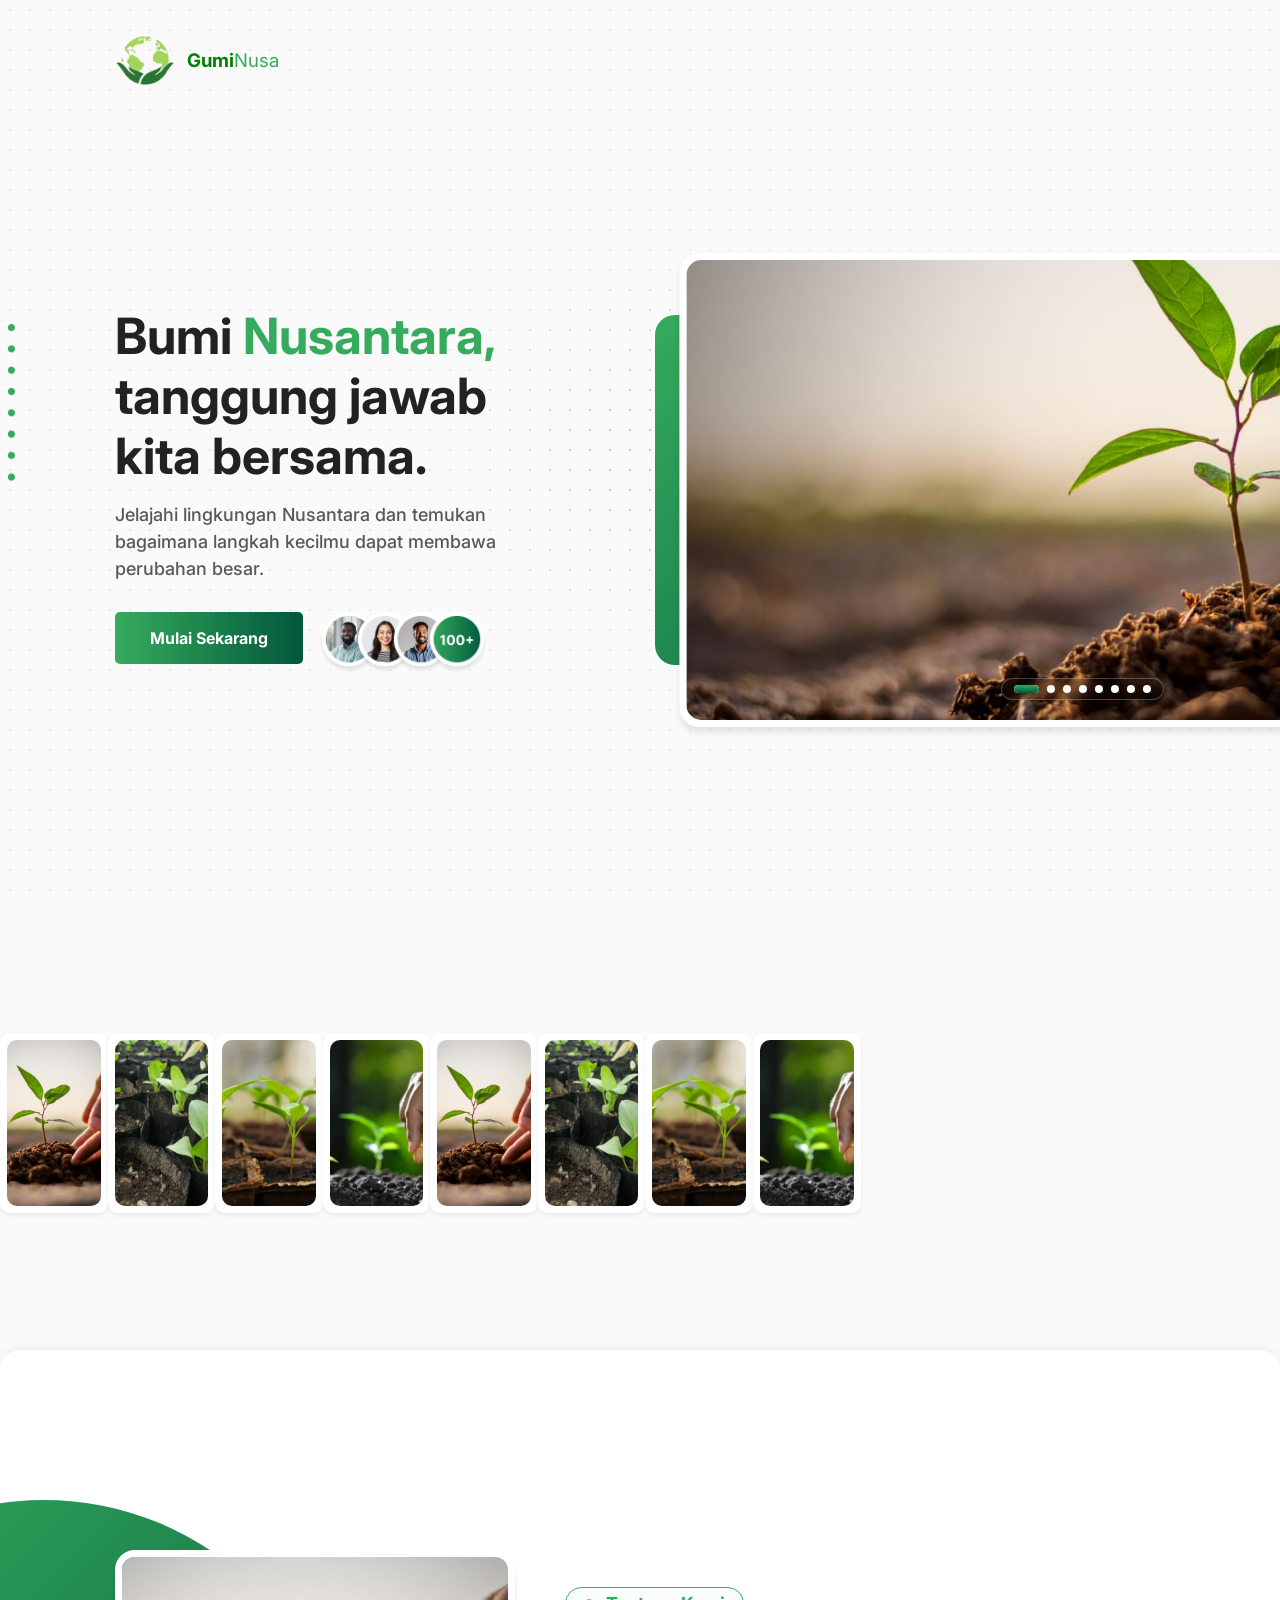
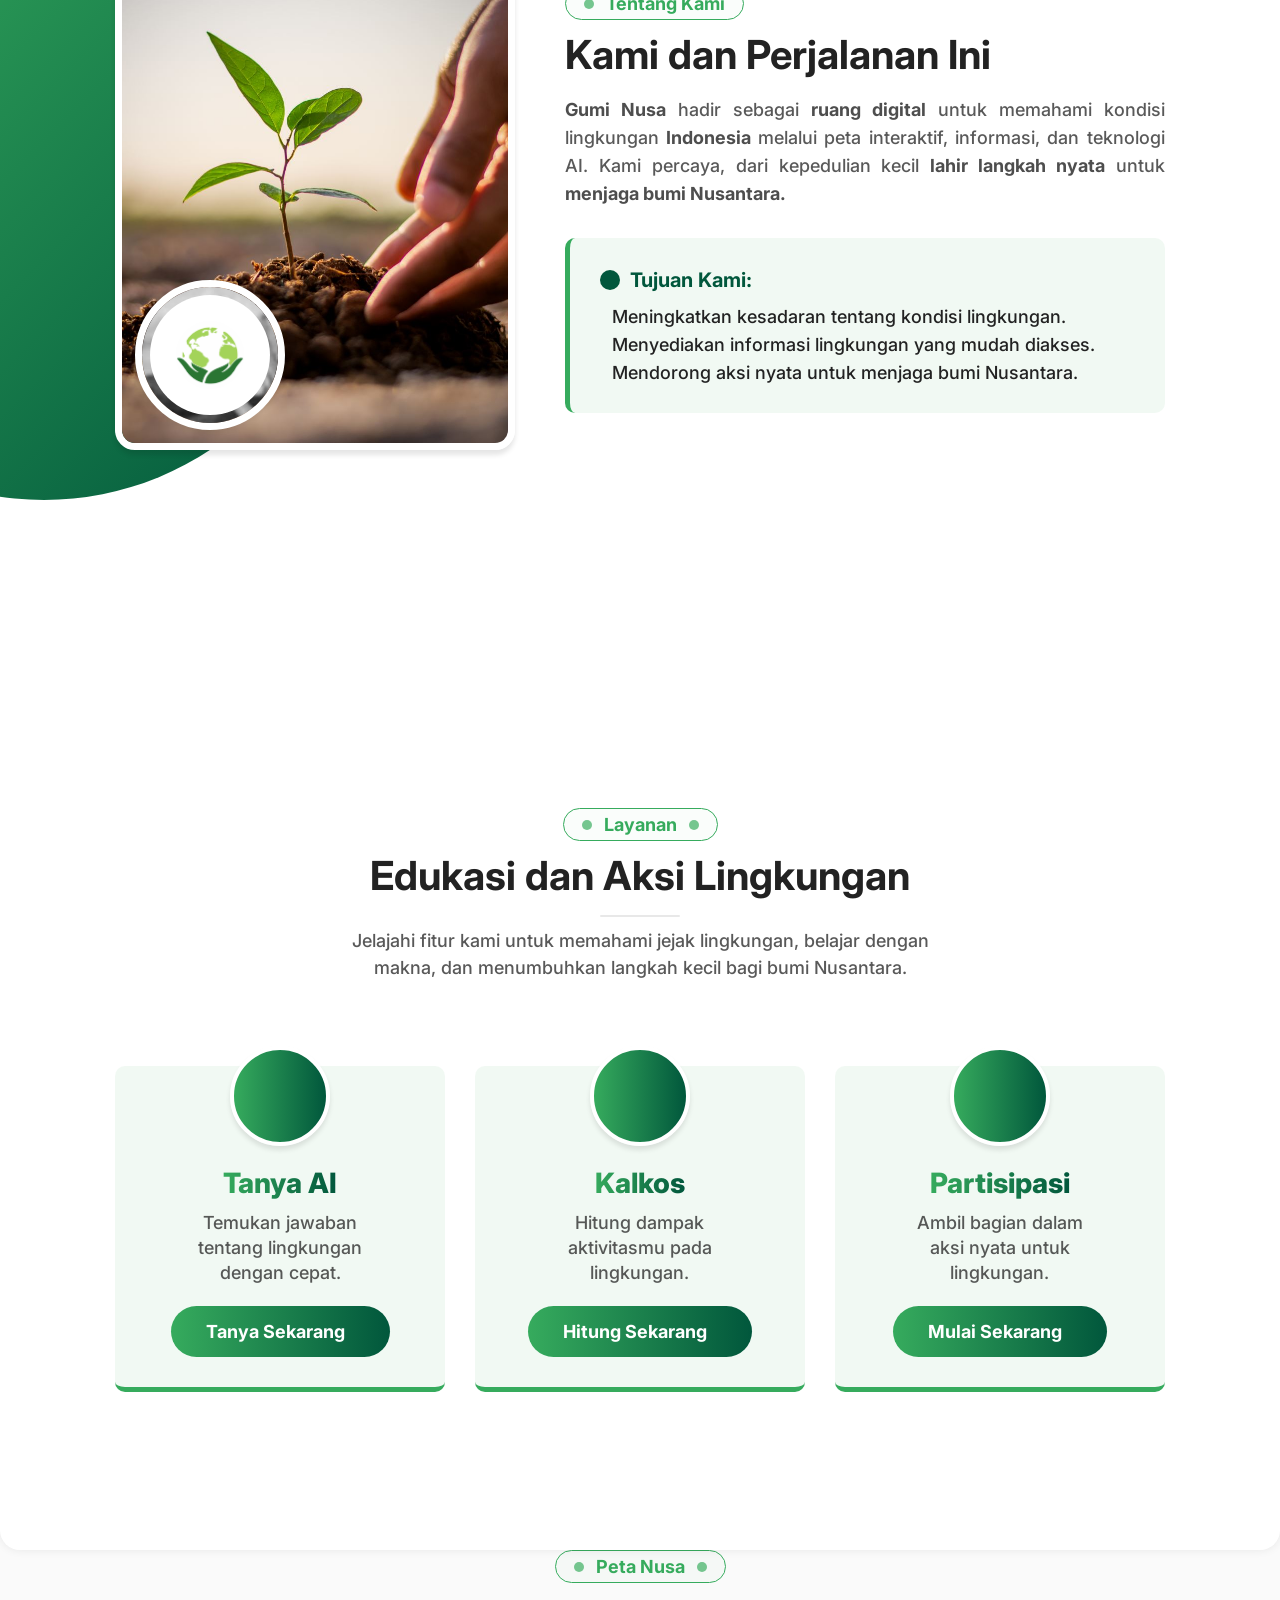
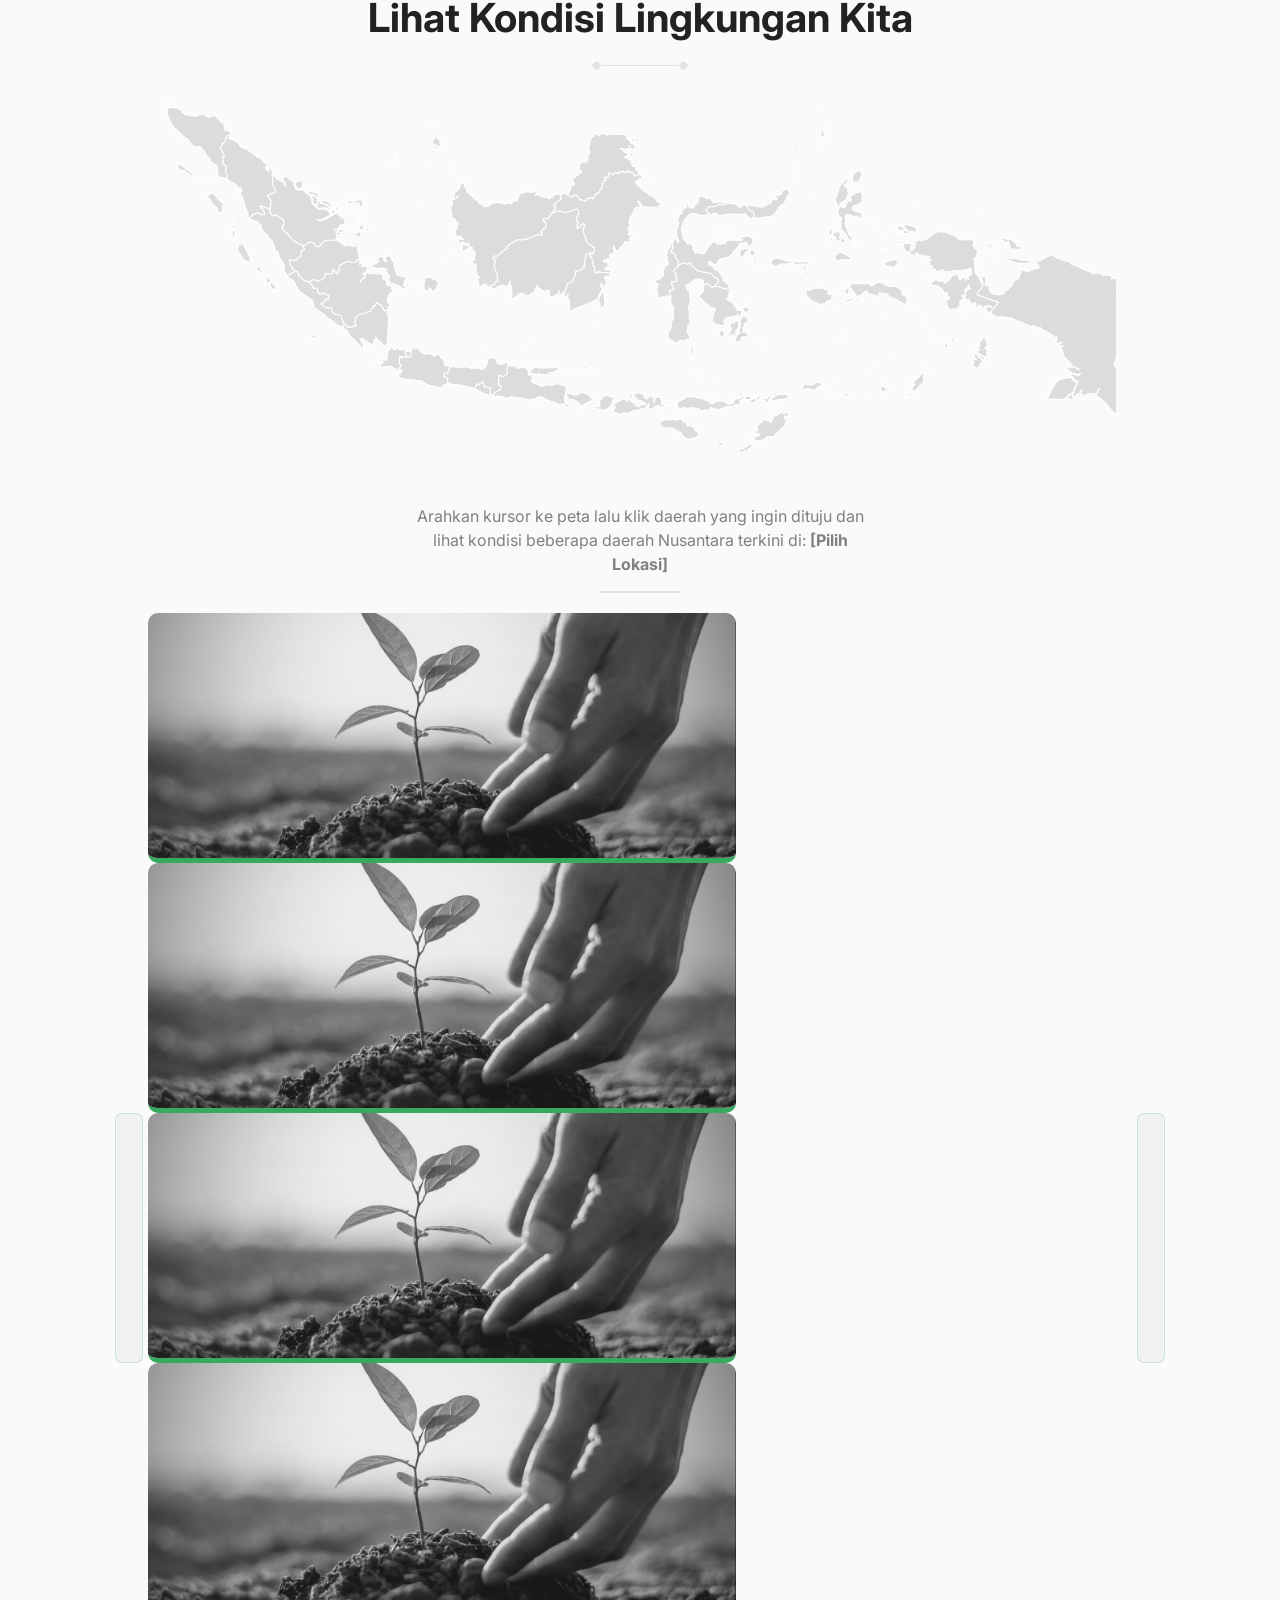
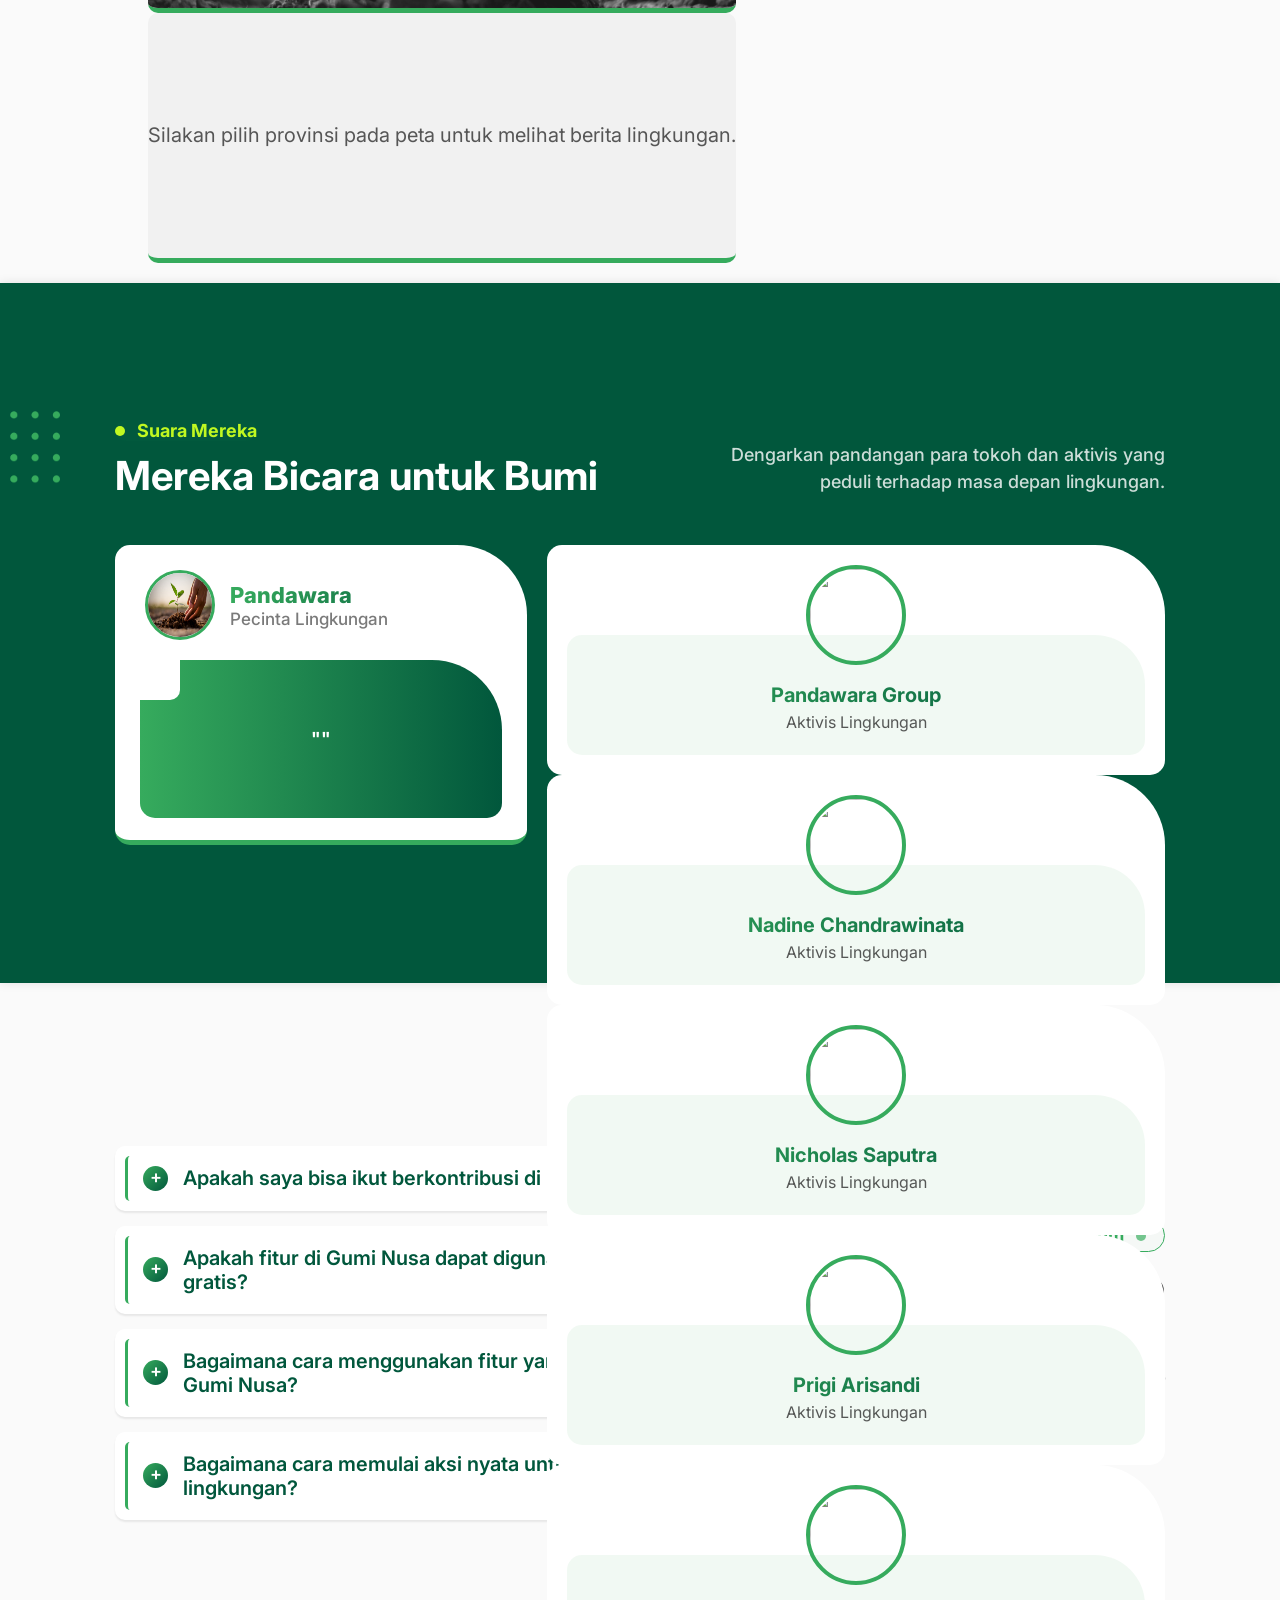
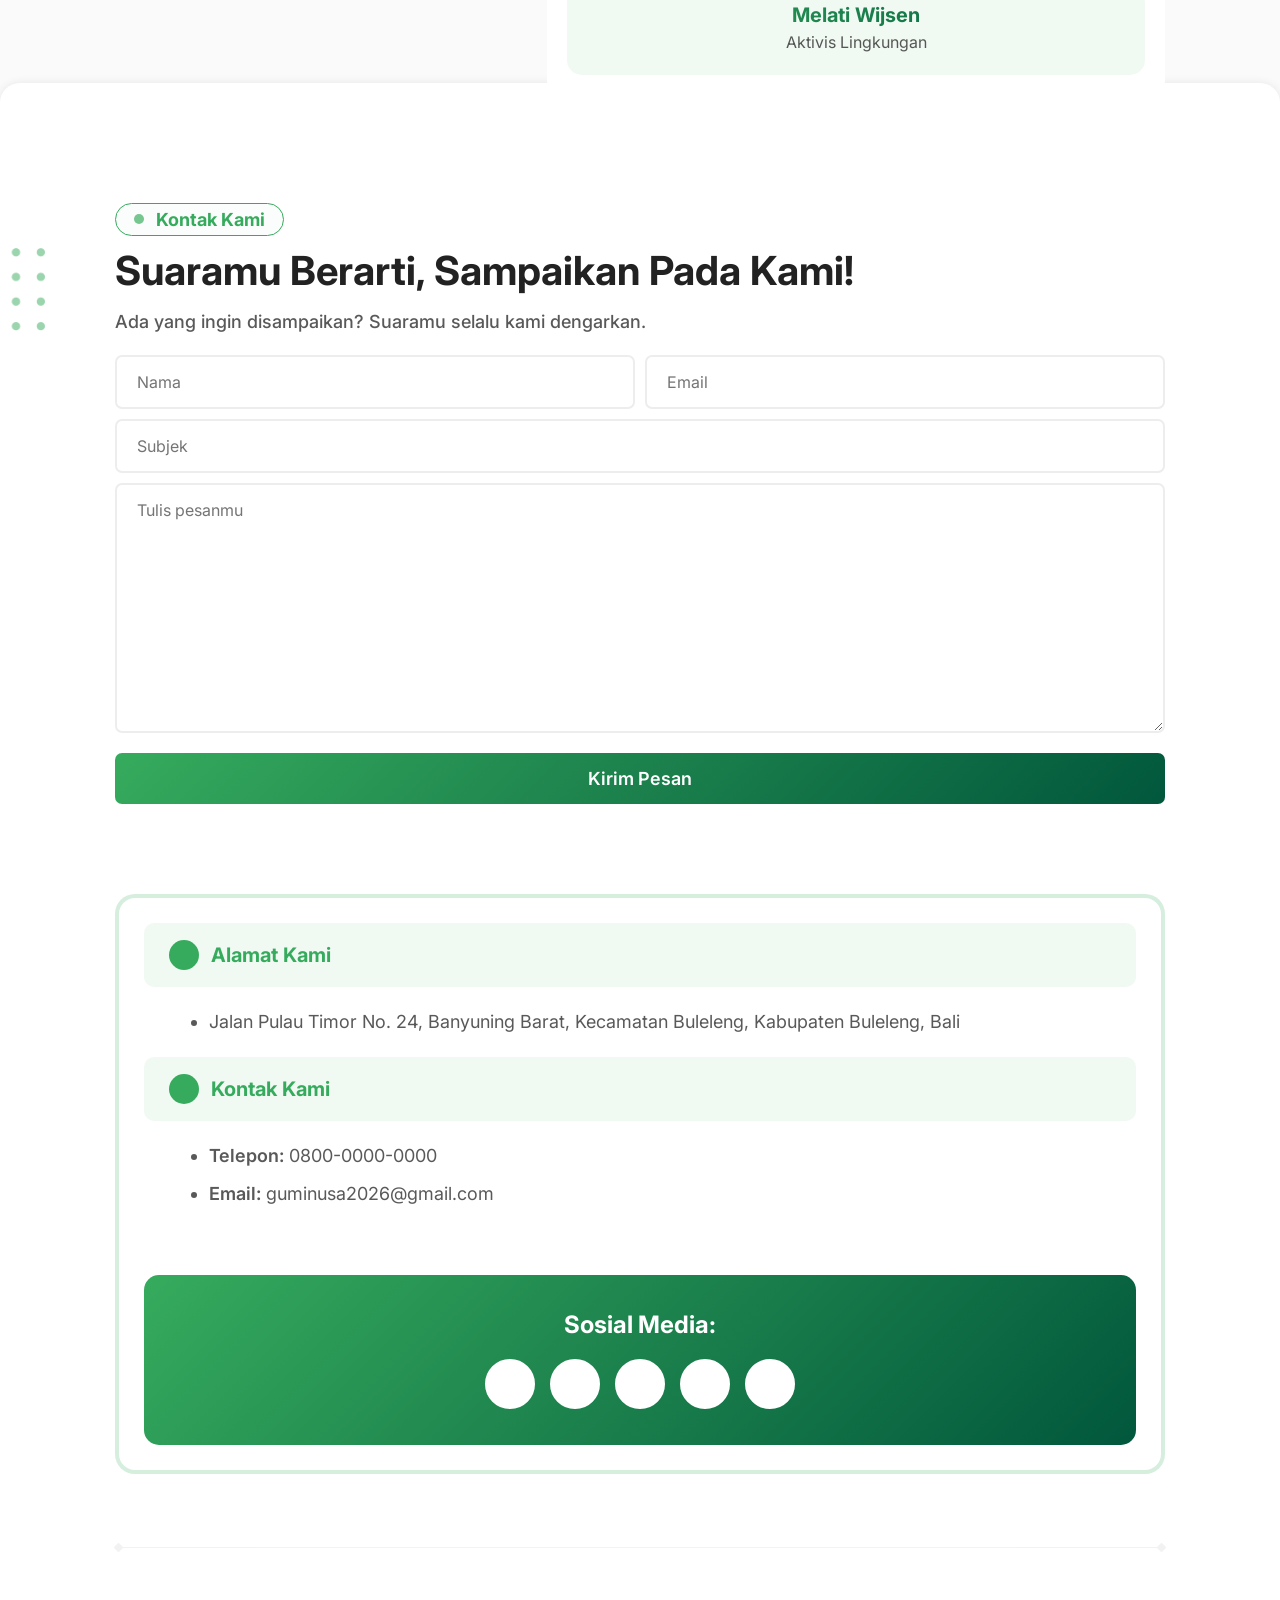
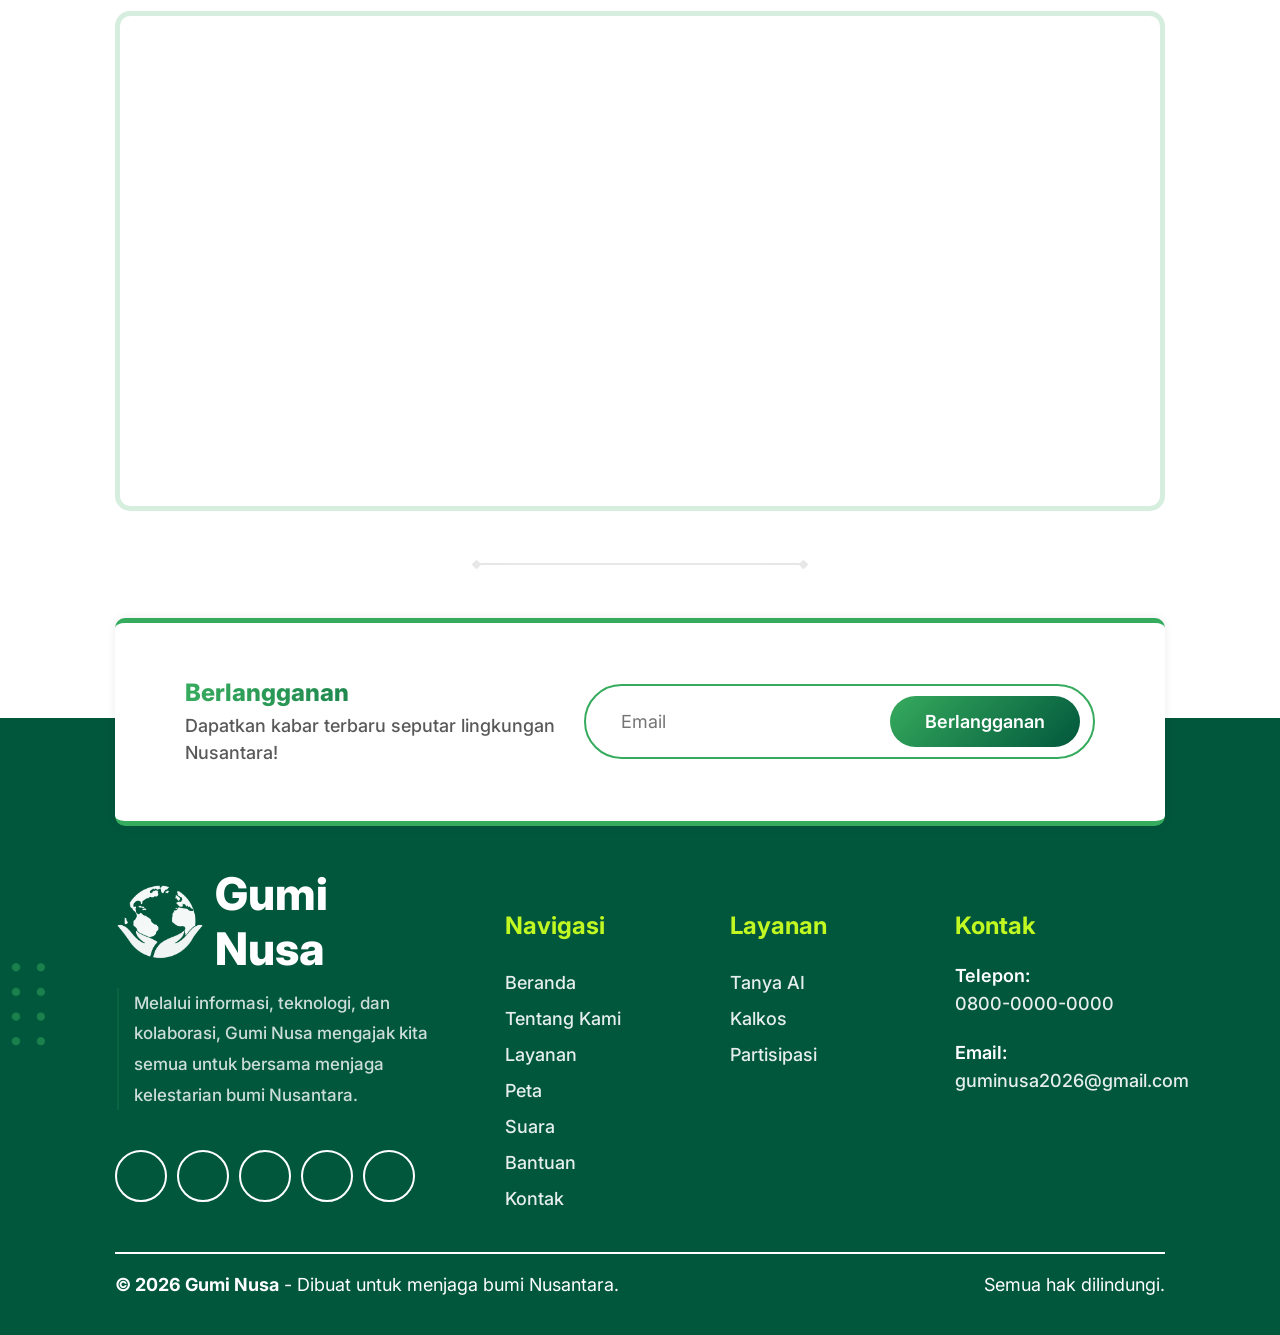
==== index.html @ 8707127b "first commit" ====
<!DOCTYPE html>
<html lang="en">
<head>
    <meta charset="UTF-8">
    <meta name="viewport" content="width=device-width, initial-scale=1.0">
    <!-- / Title / -->
    <title>Gumi Nusa - Hadir Untuk Menjaga Bumi Nusantara</title>
    <!-- / Stylesheet Links / -->
    <link rel="stylesheet" href="styles/style-index-pg.css">
    <link rel="shortcut icon" href="images/imgs-icon/original-logo-gumi-nusa.png" type="image/x-icon">
    <!-- / Library Links / -->
    <link rel="stylesheet" href="https://cdnjs.cloudflare.com/ajax/libs/font-awesome/7.0.1/css/all.min.css">
    <link rel="stylesheet" href="https://cdn.jsdelivr.net/npm/remixicon/fonts/remixicon.css">
    <link rel="stylesheet" href="https://cdn.jsdelivr.net/npm/swiper@12/swiper-bundle.min.css"/>
    <link rel="stylesheet" href="https://unpkg.com/aos@2.3.1/dist/aos.css"></head>
<body>
    <!-- --- ===== Poltek Indramayu ===== --- -->
    <!-- Team  : Stibal Dev Singaraja         -->
    <!-- School: SMK TI Bali Global Singaraja -->
    <!-- --- ===== --- ======== --- ===== --- -->

    <!-- === Navbar === -->
    <nav>
        <section class="parent-nav">
            <div class="content-nav">
                <a href="index.html"><img src="images/imgs-icon/original-logo-gumi-nusa.png" alt="Logo Gumi Nusa"><h1>Gumi<span>Nusa</span></h1></a>
                <span>
                    <ul class="nav-links">
                        <li><a href="#beranda-JG">Beranda</a></li>
                        <li><a href="#tentang-JG">Tentang Kami</a></li>
                        <li><a href="#layanan-JG">Layanan</a></li>
                        <li><a href="#peta-JG">Peta</a></li>
                        <li><a href="#suara-JG">Suara</a></li>
                        <li><a href="#faq-JG">Bantuan</a></li>
                        <li><a href="#kontak-JG">Kontak</a></li>
                    </ul>
                    <a href="/pages/actions-pg.html">Mulai Sekarang</a>
                    <div class="burger-menu">
                        <i class="fa-solid fa-bars"></i>
                    </div>
                </span>
            </div>
        </section>
    </nav>

    <button class="nav-toggle-btn">
        <i class="fa fa-caret-down"></i>
    </button>

    <!-- = Glow Dot Background = -->
    <div class="glow-dot-bg"></div>

    <!-- === Main === -->
    <main>
        <div class="max-box">
            <!-- Hero Section -->
            <section id="beranda-JG" class="hero-sect">
                <div class="hero-left-dots">
                    <img src="images/imgs-assets/normal-size-dot-decor.png" alt="decor dots">
                </div>
                <div class="left-content">
                    <h1 class="hero-title">Bumi <span>Nusantara,</span> tanggung jawab kita bersama.</h1>
                    <p class="txt-paraf">Jelajahi lingkungan Nusantara dan temukan bagaimana langkah kecilmu dapat membawa perubahan besar.</p>
                    <div>
                        <a href="/pages/actions-pg.html">Mulai Sekarang</a>
                        <img src="images/imgs-assets/participants.png" alt="Participants">
                    </div>
                </div>
                <div class="right-content">
                    <div class="right-rect"></div>
                    <section>
                        <img class="img-slide-hero" src="/images/dummy-img.jpg" alt="Hero Image">
                        <div class="hero-indicator"></div>
                    </section>
                </div>
            </section>

            <!-- carousel connect hero -->
            <section class="carousel-hero">
                <div class="swiper hero-swiper">
                    <div class="swiper-wrapper">
                        <!-- slide by script -->
                    </div>
                </div>
            </section>

            <div class="first-group">
                <!-- Tentang Section -->
                <section id="tentang-JG" class="tentang-sect">
                    <div class="left-circle"></div>
                    <div>
                        <div class="left-content">
                            <img src="images/imgs-assets/normal-size-dot-decor.png" alt="dot-decor">
                            <img src="images/dummy-img.jpg" alt="Gambaran Tentang Kami">
                            <div>
                                <img src="images/imgs-icon/original-logo-gumi-nusa.png" alt="Logo Gumi Nusa">
                            </div>
                        </div>
                        <div class="right-content">
                            <h2 class="txt-sect-title"><div class="little-circle"></div> Tentang Kami</h2>
                            <h1 class="txt-main-title">Kami dan Perjalanan Ini</h1>
                            <p class="txt-paraf"><span>Gumi Nusa</span> hadir sebagai <span>ruang digital</span> untuk memahami kondisi lingkungan<span> Indonesia</span> melalui peta interaktif, informasi, dan teknologi AI. Kami percaya, dari kepedulian kecil <span>lahir langkah nyata</span> untuk <span>menjaga bumi Nusantara.</span></p>
                            <section class="container">
                                <p><i class="fa-solid fa-caret-down"></i> Tujuan Kami:</p>
                                <ul>
                                    <li><i class="ri-arrow-right-double-line"></i> Meningkatkan kesadaran tentang kondisi lingkungan.</li>
                                    <li><i class="ri-arrow-right-double-line"></i> Menyediakan informasi lingkungan yang mudah diakses.</li>
                                    <li><i class="ri-arrow-right-double-line"></i> Mendorong aksi nyata untuk menjaga bumi Nusantara.</li>
                                </ul>
                            </section>
                        </div>
                    </div>
                </section>

                <!-- Layanan Section -->
                <section id="layanan-JG" class="layanan-sect">
                    <div>
                        <div class="top-content">
                            <h2 class="txt-sect-title"><div class="little-circle"></div>Layanan<div class="little-circle"></div></h2>
                            <h1 class="txt-main-title">Edukasi dan Aksi Lingkungan</h1>
                            <div class="line-group-layanan">
                                <div class="line-center"></div>
                            </div>
                            <p class="txt-paraf">Jelajahi fitur kami untuk memahami jejak lingkungan, belajar dengan makna, dan menumbuhkan langkah kecil bagi bumi Nusantara.</p>
                        </div>
                        <div class="bottom-content">
                            <div class="card">
                                <div class="head-icon">
                                    <i class="ri-brain-ai-3-fill"></i>
                                </div>
                                <h3 class="layanan-title">Tanya AI</h3>
                                <p class="layanan-desc">Temukan jawaban tentang lingkungan dengan cepat.</p>
                                <a href="/pages/buwana-ai-pg.html" class="layanan-link">Tanya Sekarang <i class="ri-arrow-right-long-line"></i></a>
                            </div>
                            <div class="card">
                                <div class="head-icon">
                                    <i class="fa-solid fa-calculator"></i>
                                </div>
                                <h3 class="layanan-title">Kalkos</h3>
                                <p class="layanan-desc">Hitung dampak aktivitasmu pada lingkungan.</p>
                                <a href="" class="layanan-link">Hitung Sekarang <i class="ri-arrow-right-long-line"></i></a>
                            </div>
                            <div class="card">
                                <div class="head-icon">
                                    <i class="ri-service-fill"></i>
                                </div>
                                <h3 class="layanan-title">Partisipasi</h3>
                                <p class="layanan-desc">Ambil bagian dalam aksi nyata untuk lingkungan.</p>
                                <a href="/pages/actions-pg.html" class="layanan-link">Mulai Sekarang <i class="ri-arrow-right-long-line"></i></a>
                            </div>
                        </div>
                    </div>
                </section>
            </div>

            <!-- Peta Section -->
            <section id="peta-JG" class="peta-sect">
                <div>
                    <div class="top-content">
                        <h2 class="txt-sect-title"><div class="little-circle"></div>Peta Nusa<div class="little-circle"></div></h2>
                        <h1 class="txt-main-title">Lihat Kondisi Lingkungan Kita</h1>
                    </div>
                    <div class="map-wrapper">
                        <div class="line-group-peta">
                            <div class="right-box"></div>
                            <div class="line-center"></div>
                            <div class="left-box"></div>
                        </div>
                        <div class="map-scroll">
                            <div id="map-container"></div>
                        </div>

                        <!-- <div id="map-container"></div> -->
                    </div>
                    <p>Arahkan kursor ke peta lalu klik daerah yang ingin dituju dan lihat kondisi beberapa daerah Nusantara terkini di: <span id="map-title">[Pilih Lokasi]</span></p>
                    <div class="peta-slider">
                        <div class="line-group-peta">
                            <div class="line-center"></div>
                        </div>

                        <section>
                            <button class="peta-prev"><i class="fa-solid fa-caret-left"></i></button>
                            <div class="swiper peta-swiper">
                                <div class="swiper-wrapper">

                                    <div class="swiper-slide">
                                        <img src="images/dummy-img.jpg" alt="">
                                        <div class="content">
                                            <div>
                                                <small>Sumatera Barat</small>
                                                <h3>Penebangan hutan liar.</h3>
                                            </div>
                                            <a href=""><i class="fa-solid fa-expand"></i></a>
                                        </div>
                                    </div>

                                    <div class="swiper-slide">
                                        <img src="images/dummy-img.jpg" alt="">
                                        <div class="content">
                                            <div>
                                                <small>Sumatera Barat</small>
                                                <h3>Penebangan hutan liar.</h3>
                                            </div>
                                            <a href=""><i class="fa-solid fa-expand"></i></a>
                                        </div>
                                    </div>

                                    <div class="swiper-slide">
                                        <img src="images/dummy-img.jpg" alt="">
                                        <div class="content">
                                            <div>
                                                <small>Sumatera Barat</small>
                                                <h3>Penebangan hutan liar.</h3>
                                            </div>
                                            <a href=""><i class="fa-solid fa-expand"></i></a>
                                        </div>
                                    </div>

                                    <div class="swiper-slide">
                                        <img src="images/dummy-img.jpg" alt="">
                                        <div class="content">
                                            <div>
                                                <small>Sumatera Barat</small>
                                                <h3>Penebangan hutan liar.</h3>
                                            </div>
                                            <a href=""><i class="fa-solid fa-expand"></i></a>
                                        </div>
                                    </div>

                                    <div class="swiper-slide">
                                        <p class="empty-text">Silakan pilih provinsi pada peta untuk melihat berita lingkungan.</p>
                                    </div>

                                </div>
                            </div>
                            <button class="peta-next"><i class="fa-solid fa-caret-right"></i></button>
                        </section>

                        <!-- controls -->
                        <div class="peta-controls">
                            <div class="peta-pagination"></div>
                        </div>

                    </div>

                </div>
            </section>

            <!-- Suara Section -->
            <section id="suara-JG" class="suara-sect">
                <div>
                    <img class="suara-left-dots" src="images/imgs-assets/crop-size-dot-decor.png" alt="dot decor">
                    <div class="top-content">
                        <section>
                            <h2 class="txt-sect-title"><div class="little-circle"></div>Suara Mereka</h2>
                            <h1 class="txt-main-title">Mereka Bicara untuk Bumi</h1>
                        </section>
                        <p class="txt-paraf">Dengarkan pandangan para tokoh dan aktivis yang peduli terhadap masa depan lingkungan.</p>
                    </div>
                    <div class="bottom-content">
                        <div class="highlight-suara-swiper">
                            <div class="high-top">
                                <img src="images/dummy-img.jpg" alt="Orang" class="person">
                                <div>
                                    <h3 class="person-name">Pandawara</h3>
                                    <small class="person-role">Pecinta Lingkungan</small>
                                </div>
                            </div>
                            <div class="high-bottom">
                                <div><i class="ri-arrow-right-down-line"></i></div>
                                <p>"<span class="person-message"></span>"</p>
                            </div>
                        </div>

                        <div class="swiper suara-swiper">
                            <div class="swiper-wrapper">
                                <!-- slider by js -->
                            </div>

                            <!-- custom buttons -->
                            <div class="button-suara">
                                <button class="suara-prev"><i class="fa-solid fa-caret-left"></i></button>
                                <button class="suara-next"><i class="fa-solid fa-caret-right"></i></button>
                            </div>

                            <!-- pagination -->
                            <div class="suara-pagination"></div>

                        </div>
                        <!--  -->
                    </div>
                </div>
            </section>

            <!-- faq Section -->
            <section id="faq-JG" class="faq-sect">
                <div>
                    <section class="faq-section">
                        <div class="faq">
                        
                            <div class="faq-item">
                                <button class="faq-question">
                                    <span class="icon">+</span>
                                    Apakah saya bisa ikut berkontribusi di platform ini?
                                </button>
                                <div class="faq-answer">
                                    <p>Tentu. Kamu bisa mulai dari langkah sederhana seperti mengikuti program yang tersedia, membagikan informasi, atau berpartisipasi dalam aksi lingkungan yang ada.</p>
                                </div>
                            </div>
                            <div class="faq-item">
                                <button class="faq-question">
                                    <span class="icon">+</span>
                                    Apakah fitur di Gumi Nusa dapat digunakan secara gratis?
                                </button>
                                <div class="faq-answer">
                                    <p>Semua fitur dapat diakses secara gratis, sehingga siapa pun bisa belajar, memahami isu lingkungan, dan mulai berkontribusi tanpa hambatan.</p>
                                </div>
                            </div>
                            <div class="faq-item">
                                <button class="faq-question">
                                    <span class="icon">+</span>
                                    Bagaimana cara menggunakan fitur yang ada di Gumi Nusa?
                                </button>
                                <div class="faq-answer">
                                    <p>Kamu bisa menjelajahi peta interaktif, mencoba fitur AI untuk bertanya seputar lingkungan, serta mengikuti berbagai informasi dan program yang disediakan di platform.</p>
                                </div>
                            </div>
                            <div class="faq-item">
                                <button class="faq-question">
                                    <span class="icon">+</span>
                                    Bagaimana cara memulai aksi nyata untuk menjaga lingkungan?
                                </button>
                                <div class="faq-answer">
                                    <p>Mulailah dari hal kecil di sekitarmu, seperti mengurangi sampah, lebih bijak menggunakan sumber daya, dan mengikuti aksi atau kampanye yang relevan.</p>
                                </div>
                            </div>
                            
                        </div>
                    </section>

                    <div class="right-content">
                        <h2 class="txt-sect-title">Pertanyaan Umum<div class="little-circle"></div></h2>
                        <h1 class="txt-main-title">Jawaban untuk Setiap Rasa Ingin Tahu</h1>
                        <div class="line-group-faq">
                            <div class="right-box"></div>
                            <div class="line-center"></div>
                            <div class="left-box"></div>
                        </div>
                        <p class="txt-paraf">Temukan jawaban atas pertanyaan yang sering diajukan seputar penggunaan dan layanan kami.</p>
                    </div>
                </div>
            </section>

            <!-- Kontak Section -->
            <div class="second-group">
                <img src="images/imgs-assets/crop-size-dot-decor.png" alt="decor dots">
                <section id="kontak-JG" class="kontak-sect">
                    <div>
                        <div class="left-content">
                            <h2 class="txt-sect-title"><div class="little-circle"></div>Kontak Kami</h2>
                            <h1 class="txt-main-title">Suaramu Berarti, Sampaikan Pada Kami!</h1>
                            <p class="txt-paraf">Ada yang ingin disampaikan? Suaramu selalu kami dengarkan.</p>
                            <form action="/">
                                <section>
                                    <input type="text" name="nama" id="nama" placeholder="Nama" required>
                                    <input type="email" name="email" id="email" placeholder="Email" required>
                                </section>
                                <input type="text" name="subjek" id="subjek" placeholder="Subjek" required>
                                <textarea name="pesan" id="pesan" placeholder="Tulis pesanmu" required></textarea>
                                <button type="submit">Kirim Pesan</button>
                            </form>
                        </div>
                        <div class="right-content">
                            <section>
                                <h2><i class="fa-solid fa-location-arrow"></i> Alamat Kami</h2>
                                <ul>
                                    <li>Jalan Pulau Timor No. 24, Banyuning Barat, Kecamatan Buleleng, Kabupaten Buleleng, Bali</li>
                                </ul>
                                <h2><i class="fa-solid fa-phone"></i> Kontak Kami</h2>
                                <ul>
                                    <li><span>Telepon:</span> 0800-0000-0000</li>
                                    <li><span>Email:</span> guminusa2026@gmail.com</li>
                                </ul>
                            </section>
                            <section>
                                <h2>Sosial Media:</h2>
                                <ul>
                                    <a href=""><i class="fa-brands fa-whatsapp"></i></a>
                                    <a href=""><i class="fa-brands fa-facebook"></i></a>
                                    <a href=""><i class="fa-brands fa-instagram"></i></a>
                                    <a href=""><i class="fa-brands fa-youtube"></i></a>
                                    <a href=""><i class="fa-brands fa-x-twitter"></i></a>
                                </ul>
                            </section>
                        </div>
                    </div>
                </section>

                <div class="line-group-kontak">
                    <div class="right-box"></div>
                    <div class="line-center"></div>
                    <div class="left-box"></div>
                </div>
        
                <!-- Lokasi Section -->
                <section class="lokasi-sect">
                    <div>
                        <iframe src="https://www.google.com/maps/embed?pb=!1m18!1m12!1m3!1d3949.8207490335885!2d115.09701327500845!3d-8.119725791909659!2m3!1f0!2f0!3f0!3m2!1i1024!2i768!4f13.1!3m3!1m2!1s0x2dd1909952a40001%3A0x227189e90abda0c!2sSMK%20TI%20Bali%20Global%20Singaraja!5e0!3m2!1sid!2sid!4v1773212729435!5m2!1sid!2sid" width="600" height="450" style="border:0;" allowfullscreen="" loading="lazy" referrerpolicy="no-referrer-when-downgrade"></iframe>
                    </div>
                </section>

                <div class="line-group-lokasi">
                    <div class="right-box"></div>
                    <div class="line-center"></div>
                    <div class="left-box"></div>
                </div>
            </div>

        </div>
        <!--  -->
    </main>

    <!-- to top button -->
    <button id="topBtn" title="Go to top"><i class="fa-solid fa-chevron-up"></i></button>

    <!-- === Footer === -->
    <footer>
        <div class="subs">
            <section>
                <h1>Berlangganan</h1>
                <p class="txt-paraf">Dapatkan kabar terbaru seputar lingkungan Nusantara!</p>
            </section>
            <form action="/">
                <input type="email" placeholder="Email" required>
                <button type="submit">Berlangganan</button>
            </form>
        </div>

        <img src="images/imgs-assets/crop-size-dot-decor.png" alt="decor dots">
        <div class="wrapper">
            <div class="footer-widget">
                <section>
                    <img src="images/imgs-icon/bw-logo-gumi-nusa.png" alt="Logo Gumi Nusa">
                    <h1>Gumi Nusa</h1>
                </section>
                <p class="desc">Melalui informasi, teknologi, dan kolaborasi, Gumi Nusa mengajak kita semua untuk bersama menjaga kelestarian bumi Nusantara.</p>
                <ul class="socials">
                    <li><a href=""><i class="fa-brands fa-whatsapp"></i></a></li>
                    <li><a href=""><i class="fa-brands fa-facebook-f"></i></a></li>
                    <li><a href=""><i class="fa-brands fa-instagram"></i></a></li>
                    <li><a href=""><i class="fa-brands fa-youtube"></i></a></li>
                    <li><a href=""><i class="fa-brands fa-x-twitter"></i></a></li>
                </ul>
            </div>

            <div class="footer-widget">
                <h2>Navigasi</h2>
                <ul class="links">
                    <li><a href="/">Beranda</a></li>
                    <li><a href="#tentang-JG">Tentang Kami</a></li>
                    <li><a href="#layanan-JG">Layanan</a></li>
                    <li><a href="#peta-JG">Peta</a></li>
                    <li><a href="#suara-JG">Suara</a></li>
                    <li><a href="#faq-JG">Bantuan</a></li>
                    <li><a href="#kontak-JG">Kontak</a></li>
                </ul>
            </div>

            <div class="footer-widget">
                <h2>Layanan</h2>
                <ul class="links">
                    <li><a href="/pages/buwana-ai-pg.html">Tanya AI</a></li>
                    <li><a href="/">Kalkos</a></li>
                    <li><a href="/">Partisipasi</a></li>
                </ul>
            </div>

            <div class="footer-widget">
                <h2>Kontak</h2>
                <ul class="links">
                    <h3>Telepon:</h3>
                    <li><a href="/">0800-0000-0000</a></li>
                    <h3>Email:</h3>
                    <li><a href="/">guminusa2026@gmail.com</a></li>
                </ul>
            </div>

        </div>

        <div class="copyright-wrapper">
            <p><span>© 2026 Gumi Nusa</span> - Dibuat untuk menjaga bumi Nusantara.</p>
            <p>Semua hak dilindungi.</p>
        </div>
    </footer>

    <!-- / Script / -->
    <!-- Library -->
    <script src="https://cdn.jsdelivr.net/npm/swiper@12/swiper-bundle.min.js"></script>
    <script src="https://unpkg.com/aos@2.3.1/dist/aos.js"></script>
    <!-- Pure -->
    <script src="scripts/index-scripts/navbar.js"></script>
    <script src="scripts/index-scripts/bg-glow-dot.js"></script>
    <script src="scripts/index-scripts/hero.js"></script>
    <script src="scripts/index-scripts/peta.js"></script>
    <script src="scripts/index-scripts/suara-mereka.js"></script>
    <script src="scripts/index-scripts/faq.js"></script>
    <!-- Basic Script -->
    <script>
        const topBtn = document.getElementById("topBtn");

        window.addEventListener("scroll", () => {
            if (window.scrollY > 100) {
                topBtn.classList.add("show");
                topBtn.classList.remove("hide");
            } else {
                topBtn.classList.add("hide");
                topBtn.classList.remove("show");
            }
        });

        topBtn.addEventListener("click", () => {
            window.scrollTo({
                top: 0,
                behavior: "smooth"
            });
        });

        AOS.init();
    </script>
</body>
</html>
---- styles/style-index-pg.css ----
/* 
    <!-- --- ===== Poltek Indramayu ===== --- -->
    <!-- Team  : Stibal Dev Singaraja         -->
    <!-- School: SMK TI Bali Global Singaraja -->
    <!-- --- ===== --- ======== --- ===== --- -->
*/

/* === Font === */
@import url('https://fonts.googleapis.com/css2?family=Inter:ital,opsz,wght@0,14..32,100..900;1,14..32,100..900&display=swap');

/* === Root === */
/* :root */
:root {
    /* Color - Basic */
    --clr-dark-green: #01573C;
    --clr-clean-green: #36AB5D;
    --clr-lime-green: #C1F821;
    --clr-trasnp-clean-green: rgba(54, 171, 93, 0.07);
    --clr-half-transp-green: rgba(54, 171, 93, 0.2);
    
    --clr-white-prim: #FFFFFF;
    --clr-white-secn: #FAFAFA;
    --clr-light-gray: #EDEDED;
    --clr-black-header: #222222;
    --clr-black-paragraph: rgba(34, 34, 34, 0.75);

    /* Color - Gradient */
    --grad-clr-horizontal: linear-gradient(90deg, var(--clr-clean-green), var(--clr-dark-green));
    --grad-clr-diagonal: linear-gradient(135deg, var(--clr-clean-green), var(--clr-dark-green));

    /* Color - Shadow */
    --clr-thin-shadow : rgba(0, 0, 0, 8%);
    --clr-normal-shadow : rgba(0, 0, 0, 10%);

    /* Font Weight */
    --fw-regular: 400;
    --fw-medium: 500;
    --fw-semi-bold: 600;
    --fw-bold: 700;
    --fw-extra-bold: 800;
}

/* All */
* {
    padding: 0;
    margin: 0;
    box-sizing: border-box;
    text-decoration: none;
    list-style: none;
    scroll-behavior: smooth;
    font-family: 'Inter';
    color: var(--clr-black-paragraph);

    scrollbar-width: bold;
    scrollbar-color: var(--clr-clean-green) transparent;

    /* border: 1px solid red; */
    transition: all 0.4s ease;
}

/* Root Page */
body {
    max-width: 100vw;
    height: max-content;
    background: var(--clr-white-secn);
    cursor: url(/cursor/arrow.png) 0 0, auto;
}

a:hover,
button:hover {
    cursor: url(/cursor/link.png) 0 0, pointer;
}

.txt-sect-title {
    font-weight: var(--fw-bold);
    font-size: 18px;

    width: max-content;
    height: max-content;

    color: var(--clr-clean-green);
    background: #36ab5d06;
    border: 1.5px solid var(--clr-clean-green);
    border-radius: 100px;
    padding: 5px 18px;

    display: flex;
    align-items: center;
    justify-content: center;
    gap: 12px;
}

.txt-sect-title .little-circle {
    width: 10px;
    height: 10px;
    background: #36ab5dae;
    border-radius: 50%;
}

.txt-main-title {
    font-weight: var(--fw-bold);
    font-size: 40px;
    color: var(--clr-black-header);
    padding: 10px 0 15px 0;
}

.txt-paraf {
    font-weight: var(--fw-medium);
    font-size: 18px;
    line-height: 1.5;
}

/* Selection */
::selection {
    background: var(--clr-clean-green);
    color: var(--clr-white-prim);
}

/* === Navbar Style === */
nav {
    width: 100%;
    position: fixed;
    top: 0;
    left: 0;
    z-index: 999;

    display: flex;
    justify-content: center;
    transition: all 1 ease;
}

.parent-nav {
    width: 100%;
    max-width: 1600px;
    background: transparent;
    transition: all 0.5s ease;
    display: flex;
    justify-content: center;
}

.content-nav {
    width: 82%;
    padding: 30px 0;
    display: flex;
    align-items: center;
    justify-content: space-between;
    transition: all 0.3s ease;
}

.content-nav > a:first-child {
    display: flex;
    align-items: center;
    gap: 12px;
}

.content-nav > a:first-child img {
    width: 60px;
    height: auto;
    cursor: pointer;
}

.content-nav a:first-child h1 {
    display: flex;
    align-items: center;
    color: green;
}

.content-nav a:first-child h1 span {
    font-weight: var(--fw-regular);
    color: var(--clr-clean-green);
}

/* menu */
.content-nav span ul {
    display: flex;
    align-items: center;
    gap: 30px;
    list-style: none;
}

.content-nav span ul li a {
    font-size: 18px;
    font-weight: var(--fw-medium);
    position: relative;
    text-align: center;
}

.content-nav span ul li a:hover {
    font-weight: var(--fw-bold);
    color: var(--clr-clean-green);
}

.content-nav span ul li a::after {
    content: "";
    position: absolute;
    width: 0;
    height: 2.5px;
    bottom: -10px;
    left: 50%;
    transform: translateX(-50%);
    background: currentColor;
    transition: width 0.3s ease;
}

.content-nav span ul li a:hover::after {
    width: 50%;
}

/* right side */
.content-nav span {
    display: flex;
    align-items: center;
    gap: 40px;
}

.content-nav span > a {
    display: flex;
    align-items: center;
    font-weight: var(--fw-bold);
    color: var(--clr-white-prim);
    padding: 16px 35px;
    border-radius: 5px;
    background: var(--grad-clr-horizontal);
}

.content-nav span > a i {
    font-size: 18px;
    font-weight: var(--fw-bold);
    color: var(--clr-black-header);
    transition: all 0.3s ease;
}

.content-nav span > a:hover {
    transform: translateY(-3px);
    box-shadow: 0 5px 4px var(--clr-normal-shadow);
}

.content-nav span > a:active {
    transform: translateY(3px);
    box-shadow: none;
}

/* event navbar scrolled */
.parent-nav.scrolled {
    background: var(--clr-white-prim);
    width: 100%;
    border-bottom: 2px solid var(--clr-light-gray);
    box-shadow: 0 0 5px var(--clr-thin-shadow);
}

.parent-nav.scrolled .content-nav {
    padding: 17px 0;
}

/* scroll spy */
.nav-links li a.active {
    font-weight: var(--fw-bold);
    color: var(--clr-clean-green);
}

.nav-links li a.active::after {
    width: 50%;
}

/* hide show nav with button */
nav.hide {
    transform: translateY(-100%);
    transition: transform 0.4s ease;
}

nav.show {
    transform: translateY(0);
    transition: transform 0.4s ease;
}

.nav-toggle-btn {
    position: fixed;
    top: 20px;
    left: 50%;
    transform: translate(-50%, -5px);
    z-index: 999;

    display: flex;
    align-items: center;
    justify-content: center;
    width: 42px;
    height: 32px;
    border-radius: 5px;
    border: none;
    background: var(--clr-white-prim);
    box-shadow: 0 2px 5px var(--clr-normal-shadow);
    font-size: 16px;
    cursor: pointer;

    opacity: 0;
    pointer-events: none;
    transition: all 0.4s ease;
}

.nav-toggle-btn i {
    color: var(--clr-clean-green) !important;
    transition: transform 0.2s ease;
}

.nav-toggle-btn.show {
    opacity: 1;
    transform: translate(-50%, 0);
    pointer-events: auto;
    animation: floatBtnToggleNav 2.5s ease-in-out infinite;
}

.nav-toggle-btn:hover {
    opacity: 0.75;
}

.nav-toggle-btn:active {
    transform: translate(-50%, 0);
    opacity: 0;
}

@keyframes floatBtnToggleNav {
    0%, 100% {
        transform: translate(-50%, 0);
    }
    50% {
        transform: translate(-50%, -6px);
    }
}

/* responsive */
.burger-menu {
    display: none;
    font-size: 24px;
    cursor: pointer;
    transition: transform 0.3s ease;
}

.burger-menu i {
    color: var(--clr-clean-green) !important;
}

.burger-menu.active i {
    transform: rotate(90deg);
}

.nav-links li > a i {
    font-size: 12px;
    margin-left: 5px;
    color: var(--clr-clean-green);
}

.nav-links li:hover > a i {
    transform: rotate(180deg);
}

@media (max-width: 1300px) {
    .content-nav span ul {
        gap: 5px;
    }

    .nav-links {
        position: absolute;
        top: 120px;
        left: 0;
        right: 0;

        flex-direction: column;
        gap: 10px;
        background: var(--clr-white-prim);
        border: 2px solid var(--clr-light-gray);
        border-radius: 10px;
        margin: 0 9vw;
        padding: 20px 15px;

        max-height: 0;
        overflow: hidden;
        opacity: 0;
        transition: all .7s ease;
        z-index: 1000;
        transform: translateX(1000px);
    }

    .nav-links.show {
        max-height: max-content;
        opacity: 1;
        transform: translateX(0);
    }

    .content-nav span > a {
        display: none;
    }

    nav.hide .nav-links,
    nav.hide .nav-links.show {
        transform: translateX(1000px) !important;
        opacity: 0 !important;
        max-height: 0 !important;
    }

    .nav-links li {
        background: rgba(0, 0, 0, 0.05);
        border-radius: 10px;
        width: 100%;
    }

    .nav-links li a {
        color: var(--clr-black-font) !important;
        font-size: 16px;
        padding: 10px 20px;
        display: block;
        width: 100%;
    }

    .nav-links li a.active,
    .nav-links li a:hover {
        background: var(--clr-dark-green) !important;
        color: var(--clr-white-prim) !important;
        font-weight: var(--fw-semi-bold);
        letter-spacing: 0.5px;
        border-radius: 10px;
        width: 100%;
    }

    .content-nav span ul li a.active::after,
    .content-nav span ul li a:hover::after {
        display: none;
    }

    .burger-menu {
        display: block;
        color: var(--clr-red) !important;
    }

    .parent-nav.scrolled .burger-menu i {
        color: var(--clr-black-font);
    }
}

/* === Main Style === */

/* - Glow Dot Background - */
.glow-dot-bg {
    position: fixed;
    inset: 0;
    z-index: -1;

    background-image: radial-gradient(
        circle,
        rgba(0, 0, 0, 0.07) 0px,
        rgba(0, 0, 0, 0.07) 1.2px,
        transparent 1.2px
    );
    background-size: 20px 20px;
}

.glow-dot-bg::after {
    content: "";
    position: absolute;
    inset: 0;

    background-image: radial-gradient(
        circle,
        rgba(34, 197, 94, 0.75) 0px,
        rgba(34, 197, 94, 0.75) 1.4px,
        transparent 1.4px
    );
    background-size: 20px 20px;

    mask-image: radial-gradient(
        circle 180px at var(--x, 50%) var(--y, 50%),
        rgba(0,0,0,0.65) 0%,
        rgba(0,0,0,0.3) 60%,
        transparent 100%
    );

    -webkit-mask-image: radial-gradient(
        circle 180px at var(--x, 50%) var(--y, 50%),
        rgba(0,0,0,0.65) 0%,
        rgba(0,0,0,0.3) 60%,
        transparent 100%
    );

    pointer-events: none;
    opacity: 0.8;
    filter: blur(0.4px);
}

/* Main */
main {
    width: 100%;
    max-width: 1600px;

    display: flex;
    align-items: center;
    justify-content: center;

    overflow-x: hidden !important;
    margin: 0 auto;
    padding: 0;
}

.max-box {
    min-height: 100vh;
    width: 100%;

    display: flex;
    align-items: center;
    justify-content: center;
    flex-direction: column;
}

@media (max-width: 1200px) {
    .sect-pg {
        padding: 50px 0;
    }
}

/* Hero Section */
.hero-sect {
    width: 82%;
    height: max-content;
    min-height: clamp(600px, 100vh, 900px);

    display: flex;
    align-items: center;
    justify-content: space-between;

    position: relative;
    padding-top: 80px;
}

.hero-left-dots {
    position: absolute;
    top: 45%;
    left: -340px;
    transform: translateY(-50%);

    z-index: 2;
    pointer-events: none;
    user-select: none;
}

.hero-left-dots img {
    width: 240px;
    height: auto;
}

/* .left */
.hero-sect .left-content {
    width: 40%;
}

.hero-sect .left-content .hero-title {
    font-size: 50px;
    color: var(--clr-black-header);
    padding: 0;
}

.hero-sect .left-content .hero-title span {
    color: var(--clr-clean-green);
}

.hero-sect .left-content .txt-paraf {
    padding: 15px 0 20px 0;
}

.hero-sect .left-content div {
    display: flex;
    align-items: center;
    gap: 15px;
}

.hero-sect .left-content div a {
    display: flex;
    align-items: center;
    width: max-content;
    font-weight: var(--fw-bold);
    color: var(--clr-white-prim);
    padding: 16px 35px;
    border-radius: 5px;
    background: var(--grad-clr-horizontal);
}

.hero-sect .left-content div a:hover {
    transform: translateY(-3px);
    box-shadow: 0 5px 4px var(--clr-normal-shadow);
}

.hero-sect .left-content div a:active {
    transform: translateY(3px);
    box-shadow: none;
}

.hero-sect .left-content div img {
    width: 170px;
    height: auto;
    margin-top: 10px;
    pointer-events: none;
}

/* .right */
.hero-sect .right-content {
    position: relative;
    right: 0;
}

.hero-sect .right-content .right-rect {
    position: absolute;
    width: 630px;
    height: 350px;
    border-radius: 20px;
    background: var(--grad-clr-diagonal);
    right: 0;
    top: 50%;
    transform: translate(0, -50%);
}

.hero-sect .right-content section {
    background: var(--clr-white-prim);
    border: 7px solid var(--clr-white-prim);
    box-shadow: 0 5px 7px var(--clr-normal-shadow);
    border-radius: 20px;

    display: flex;
    align-items: center;
    justify-content: center;

    position: absolute;
    top: 54%;
    right: 0;
    transform: translate(50%, -50%);
}

.hero-sect .right-content section .img-slide-hero {
    width: 1200px;
    height: 460px;
    object-fit: cover;

    border-radius: 15px;
    opacity: 1;
}

.hero-sect .right-content section .img-slide-hero.fade-out {
    opacity: 0;
}

/* indicator */
.hero-indicator {
    position: absolute;
    bottom: 20px;
    left: 33%;
    transform: translateX(-50%);
    display: flex;
    gap: 8px;

    background: var(--clr-normal-shadow);
    border: 1px solid rgba(255, 255, 255, 0.25);
    backdrop-filter: blur(5px);
    padding: 6px 12px;
    border-radius: 20px;
}

.hero-indicator span {
    width: 8px;
    height: 8px;
    border-radius: 20px;
    background: var(--clr-white-prim);
    overflow: hidden;
    position: relative;
}

.hero-indicator span::after {
    content: "";
    position: absolute;
    left: 0;
    top: 0;
    height: 100%;
    width: 0%;
    border-radius: 20px;
    background: linear-gradient(to top, var(--clr-dark-green), var(--clr-clean-green));
}

.hero-indicator span.active {
    width: 25px;
}

.hero-indicator span.active::after {
    animation: indicatorFill var(--slide-delay,3s) linear forwards;
}

@keyframes indicatorFill {
    from {
        width: 0%;
    }
    to {
        width: 100%;
    }
}

@media (max-width: 1300px) {
    .hero-sect .right-content .right-rect {
        width: 510px;
    }

    .hero-sect .right-content section {
        transform: translate(60%, -50%);
    }
}

@media (max-width: 1200px) {
    .hero-sect .left-content {
        width: 70%;
    }

    .hero-sect .right-content .right-rect,
    .hero-sect .right-content section {
        display: none;
    }
}

@media (max-width: 690px) {
    .hero-sect .left-content {
        width: 100%;
    }
}

@media (max-width: 500px) {
    .hero-sect .left-content div {
        flex-direction: column-reverse;
        align-items: flex-start;
    }

    .hero-sect .left-content .hero-title {
        font-size: 40px;
    }
}

/* Carousel Hero */
.carousel-hero {
    min-height: clamp(400px, 50vh, 500px);
    width: 100%;

    display: flex;
    align-items: center;
}

.carousel-hero .hero-swiper {
    width: 82%;
    display: flex;
    align-items: center;
    padding-bottom: 5px;
}

.carousel-hero .hero-swiper .swiper-wrapper {
    width: 82%;
    display: flex;
    align-items: center;
    justify-content: space-between;
    gap: 0;
}

.carousel-hero .hero-swiper .swiper-wrapper .swiper-slide {
    width: 300px;
    height: 180px;
    border-radius: 10px;
    border: 7px solid var(--clr-white-prim);
    box-shadow: 0 2px 5px var(--clr-thin-shadow);
    display: flex;
    align-items: center;
    justify-content: center;
    overflow: hidden;
}

.carousel-hero .hero-swiper .swiper-wrapper .swiper-slide img {
    width: 100%;
    height: 100%;
    object-fit: cover;
    border-radius: 10px;
}

/* = First Group = */
.first-group {
    width: 100%;
    height: max-content;
    background: var(--clr-white-prim);
    border-radius: 20px;
    box-shadow: 0 0 10px var(--clr-thin-shadow);
    position: relative;
}

/* Tentang Sect */
.tentang-sect {
    width: 100%;
    min-height: clamp(600px, 100vh, 900px);
    
    display: flex;
    justify-content: center;
    align-items: center;
    position: relative;
}

.tentang-sect .left-circle {
    position: absolute;
    width: 600px;
    height: 600px;
    border-radius: 50%;
    background: var(--grad-clr-diagonal);
    z-index: 2;
    left: -20%;
}

.tentang-sect > div {
    width: 82%;
    display: flex;
    align-items: center;
    gap: 100px;
    z-index: 3;
}

/* .left */
.tentang-sect > div .left-content {
    position: relative;
    z-index: 1;
}

.tentang-sect > div .left-content > img:first-child {
    position: absolute;
    z-index: 2 !important;

    width: 300px;
    height: auto;

    left: 52%;
    top: 29%;
    opacity: 0.2;

    border: none;
    border-radius: 0;
    box-shadow: none;
    user-select: none;
    pointer-events: none;
}

.tentang-sect > div .left-content > img {
    position: relative;
    width: 550px;
    height: 470px;
    object-fit: cover;
    border: 7px solid var(--clr-white-prim);
    border-radius: 20px;
    box-shadow: 0 5px 5px var(--clr-normal-shadow);
    z-index: 3 !important;
}

.tentang-sect > div .left-content div {
    position: absolute;
    width: 200px;
    height: 200px;
    z-index: 4;
    
    top: 65%;
    left: 75%;
    border-radius: 50%;
    border: 7px solid var(--clr-white-prim);
    box-shadow: 0 0 7px var(--clr-normal-shadow);

    display: flex;
    align-items: center;
    justify-content: center;
}

.tentang-sect > div .left-content div::before {
    content: "";
    position: absolute;
    inset: 0;
    background: url(/images/dummy2-img.jpg);
    border-radius: 50%;
    filter: saturate(0);
    z-index: 0;
}

.tentang-sect > div .left-content div img {
    width: 150px;
    height: 150px;
    z-index: 5;
    
    background: var(--clr-white-prim);
    padding: 25px;
    border-radius: 50%;
}

/* .right */
.tentang-sect > div .right-content {
    display: flex;
    flex-direction: column;
}

.tentang-sect > div .right-content .txt-paraf {
    text-align: justify;
    line-height: 1.55;
    margin-top: 2px;
}

.tentang-sect > div .right-content .txt-paraf span {
    font-weight: var(--fw-bold);
    color: var(--clr-black-header);
    opacity: 0.8;
}

.tentang-sect > div .right-content .container {
    width: 100%;
    height: max-content;
    padding: 30px;
    margin-top: 30px;
    border-radius: 10px;
    border-left: 5px solid var(--clr-clean-green);
    background: var(--clr-trasnp-clean-green);

    display: flex;
    justify-content: center;
    flex-direction: column;
}

.tentang-sect > div .right-content .container p {
    font-size: 20px;
    font-weight: var(--fw-bold);
    color: var(--clr-dark-green);

    display: flex;
    align-items: center;
    flex-direction: row;
    gap: 10px;
    padding-bottom: 14px;
}

.tentang-sect > div .right-content .container p i {
    width: 20px;
    height: 20px;
    display: flex;
    align-items: center;
    justify-content: center;
    font-size: 10px !important;
    border-radius: 50%;
    padding-top: 2px;
    background: var(--clr-dark-green);
    color: var(--clr-white-prim);
}

.tentang-sect > div .right-content .container ul {
    display: flex;
    flex-direction: column;
    gap: 7px;
    padding-left: 5px;
}

.tentang-sect > div .right-content .container ul li {
    font-size: 18px;
    color: var(--clr-black-header);
    font-weight: var(--fw-medium);

    display: flex;
    flex-direction: row;
    align-items: center;
    gap: 7px;
}

.tentang-sect > div .right-content .container ul li i {
    color: var(--clr-dark-green);
}

@media (max-width: 1300px) {
    .tentang-sect > div {
        height: max-content;
        padding: 120px 0;
        gap: 50px;
    }

    .tentang-sect > div .left-content > img:first-child {
        display: none;
    }

    .tentang-sect > div .left-content,
    .tentang-sect > div .left-content > img {
        width: 400px;
        height: 500px;
    }

    .tentang-sect > div .left-content div {
        top: auto;
        bottom: 20px;
        left: 20px;
        right: auto;

        width: 150px;
        height: 150px;
        border: 7px solid var(--clr-white-prim);
    }

    .tentang-sect > div .left-content div img {
        width: 120px;
        height: 120px;
    }
}

@media (max-width: 1200px) {
    .tentang-sect .left-circle,
    .tentang-sect > div .left-content > img:first-child {
        display: none;
    }

    .tentang-sect > div .left-content,
    .tentang-sect > div .left-content > img {
        width: 100%;
    }

    .tentang-sect > div .left-content div {
        top: auto;
        bottom: 30px;
        left: auto;
        right: 30px;
    }
}

@media (max-width: 950px) {
    .tentang-sect > div {
        flex-direction: column-reverse;
        gap: 30px;
    }

    .tentang-sect > div .left-content,
    .tentang-sect > div .left-content > img {
        height: 300px;
    }

    .tentang-sect > div .left-content div {
        border: 5px solid var(--clr-white-prim);
    }
}

@media (max-width: 500px) {
    .tentang-sect > div .left-content,
    .tentang-sect > div .left-content > img {
        height: 400px;
    }

    .tentang-sect > div .left-content div {
        top: auto;
        bottom: 30px;
        left: 30px;
        right: auto;
    }
}

/* Layanan Section */
.layanan-sect {
    width: 100%;
    min-height: clamp(600px, 100vh, 900px);

    display: flex;
    align-items: center;
    justify-content: center;
}

.layanan-sect > div {
    width: 82%;
    text-align: center;
}

/* .top */
.layanan-sect > div .top-content {
    display: flex;
    align-items: center;
    justify-content: center;
    flex-direction: column;
}

.layanan-sect > div .top-content p {
    width: 50%;
}

.line-group-layanan {
    display: flex;
    align-items: center;
    justify-content: center;
    width: max-content;
    height: max-content;
    margin-bottom: 10px;
    opacity: 0.1;
} 

.line-group-layanan .line-center {
    border: none;
    height: 1.5px;
    background-color: var(--clr-black-header);
    width: 80px;
    border-radius: 10px;
}

/* .bottom */
.layanan-sect > div .bottom-content {
    display: flex;
    flex-wrap: wrap;
    gap: 30px;
    padding-top: 85px;
}

.layanan-sect > div .bottom-content .card {
    flex: 1 1 300px;
    height: 270px;
    border-radius: 10px;
    border-bottom: 5px solid var(--clr-clean-green);
    background: var(--clr-trasnp-clean-green);

    display: flex;
    align-items: center;
    flex-direction: column;
}

.layanan-sect > div .bottom-content .card .head-icon {
    width: 100px !important;
    height: 100px !important;
    margin-top: -50px;
    border-radius: 50%;
    background: var(--grad-clr-horizontal);
    border: 4px solid var(--clr-white-prim);
    box-shadow: 0 4px 5px var(--clr-normal-shadow);

    display: flex;
    align-items: center;
    justify-content: center;
}

.layanan-sect > div .bottom-content .card .head-icon i {
    color: var(--clr-white-prim);
    font-size: 50px;
}

.layanan-sect > div .bottom-content .card .layanan-title {
    font-size: 28px;
    font-weight: var(--fw-extra-bold);
    background: var(--grad-clr-horizontal);
    -webkit-background-clip: text;
    -webkit-text-fill-color: transparent;
    padding-top: 20px;
}

.layanan-sect > div .bottom-content .card .layanan-desc {
    font-size: 18px;
    font-weight: var(--fw-medium);
    padding: 10px 75px 20px 75px;
    line-height: 1.4;
}

.layanan-sect > div .bottom-content .card .layanan-link {
    display: flex;
    align-items: center;
    justify-content: center;
    gap: 10px;

    padding: 15px 35px;
    color: var(--clr-white-prim);
    font-weight: var(--fw-bold);
    font-size: 18px;
    border-radius: 500px;
    background: var(--grad-clr-horizontal);
}

.layanan-sect > div .bottom-content .card .layanan-link i {
    color: var(--clr-white-prim);
}

.layanan-sect > div .bottom-content .card .layanan-link:hover i {
    transform: translateX(5px);
}

@media (max-width: 1300px) {
    .layanan-sect > div {
        height: max-content;
        padding: 120px 0;
    }

    .layanan-sect > div .top-content p {
        width: 60%;
    }

    .layanan-sect > div .bottom-content .card {
        height: max-content;
        padding: 30px 0;
    }
}

@media (max-width: 1000px) {
    .layanan-sect > div .bottom-content {
        row-gap: 50px;
    }

    .layanan-sect > div .top-content p {
        width: 80%;
    }
}

@media (max-width: 400px) {
    .layanan-sect > div .bottom-content .card .layanan-desc {
        padding: 10px 20px 20px 20px;
    }
}

/* Peta Section */
.peta-sect {
    width: 100%;
    min-height: clamp(1200px, 170vh, 1400px);

    display: flex;
    align-items: center;
    justify-content: center;
}

.peta-sect > div {
    width: 82%;
    height: max-content;
    text-align: center;

    display: flex;
    align-items: center;
    justify-content: center;
    flex-direction: column;
}

.peta-sect > div .top-content {
    text-align: center;
    display: flex;
    align-items: center;
    flex-direction: column;
}

.peta-sect > div .map-wrapper {
    width: 100%;
    height: max-content;

    display: flex;
    align-items: center;
    justify-content: center;
    flex-direction: column;
}

.line-group-peta {
    display: flex;
    align-items: center;
    justify-content: center;
    width: max-content;
    height: max-content;
    margin: 5px 0 15px 0;
    opacity: 0.1;
} 

.line-group-peta .line-center {
    border: none;
    height: 1.5px;
    background-color: var(--clr-black-header);
    width: 80px;
    border-radius: 10px;
}

.line-group-peta .right-box,
.line-group-peta .left-box {
    width: 7px;
    height: 7px;
    background: var(--clr-black-header);
    transform: rotate(45deg);
    border-radius: 1px;
}

/* peta utama */
.map-scroll {
    width: 100%;
    overflow-x: auto;
    overflow-y: hidden;
}

#map-container {
    width: 100%;
}

#map-container path {
    fill: #dcdcdc;
    stroke: var(--clr-white-prim);
    stroke-width: 1;
    cursor: url(/cursor/link.png) 0 0, pointer;
    transition: 0.4s;
}

#map-container path:hover {
    fill: #82d86b;
}

#map-container path.active {
    fill: var(--clr-clean-green);
}

/* .bottom */
.peta-sect > div > p {
    width: 45%;
    font-size: 16px;
    margin: 30px 0 10px 0;
    line-height: 1.5;
    opacity: 0.75;
}

.peta-sect > div > p:hover {
    color: var(--clr-black-header);
    opacity: 0.8;
}

.peta-sect > div .bottom-content .card {
    width: 500px;
    height: 400px;
    background: var(--clr-trasnp-clean-green);
}

/* - carousel peta - */
#map-title{
    font-weight: var(--fw-bold);
    color: var(--clr-black-paragraph);
}

#map-title.active{
    background: var(--grad-clr-diagonal);
    border: 1.5px solid var(--clr-clean-green);
    color: var(--clr-white-prim);
    padding: 1px 10px;

    animation: mapTitleFade 0.7s ease;
}

@keyframes mapTitleFade{
    from{
        opacity: 0;
        transform: translateY(4px);
    }
    to{
        opacity: 1;
        transform: translateY(0);
    }
}

.peta-slider,
.peta-slider > section {
    width: 100%;
    height: max-content;
    display: flex;
    align-items: center;
    justify-content: center;
    flex-direction: column;
    gap: 5px;
}

.peta-slider > section {
    flex-direction: row;
}

.peta-swiper {
    width: 100%;
    height: max-content;
    border-radius: 10px;

    display: flex;
    flex-direction: row;
    align-items: center;
}

.peta-swiper .swiper-slide {
    height: 250px !important;
    font-size: 20px;
    border-radius: 10px;
    background: color-mix(in srgb, var(--clr-black-paragraph) 5%, transparent);
    border-bottom: 5px solid var(--clr-clean-green);

    display: flex;
    align-items: center;
    justify-content: center;
    position: relative;
    overflow: hidden;
    z-index: 2;
}

/* empty */
.empty-content.active{
    display :block;
}

.peta-swiper.empty .swiper-slide img,
.peta-swiper.empty .swiper-slide .content{
    display :none;
}
/*  */

.peta-swiper .swiper-slide img {
    width: 100%;
    height: 100%;
    z-index: 3;
    opacity: 0.9;
    filter: saturate(0);
    object-fit: cover;
}

.peta-swiper .swiper-slide:hover img { 
    opacity: 1;
    filter: saturate(1);
}

.peta-swiper .swiper-slide .content {
    position: absolute;
    z-index: 4;
    bottom: 10px;

    width: 95%;
    height: 85px;
    max-height: 85px;
    padding: 0 25px;    
    background: color-mix(in srgb, var(--clr-dark-green) 60%, transparent);
    
    border: 2.5px solid var(--clr-half-transp-green);
    backdrop-filter: blur(7px);
    border-radius: 10px;
    text-align: left;
    transform: translateY(100px);

    display: flex;
    align-items: center;
    justify-content: space-between;
    flex-direction: row;
    gap: 3px;
}

.peta-swiper .swiper-slide .content div {
    display: flex;
    align-items: start;
    flex-direction: column;
    text-align: left;
}

.peta-swiper .swiper-slide:hover .content {
    transform: translateY(0px);
}

.peta-swiper .swiper-slide .content small {
    font-size: 16px;
    font-weight: var(--fw-regular);
    opacity: 0.8;
    color: var(--clr-lime-green);
}

.peta-swiper .swiper-slide .content h3 {
    font-size: 20px;
    font-weight: var(--fw-bold);
    color: var(--clr-white-prim);
}

.peta-swiper .swiper-slide .content a {
    width: 50px;
    height: 50px;
    border-radius: 50%;
    background: var(--clr-half-transp-green);

    display: flex;
    align-items: center;
    justify-content: center;
}

.peta-swiper .swiper-slide .content a i {
    color: var(--clr-white-prim);
    transform: rotate(45deg);
}

.peta-swiper .swiper-slide .content a:hover i {
    transform: rotate(90deg);
}

/* - button peta - */
.peta-prev,
.peta-next {
    width: 30px;
    height: 250px;
    border: none;
    border-radius: 7px;
    border: 1.5px solid var(--clr-half-transp-green);
    background: color-mix(in srgb, var(--clr-black-paragraph) 5%, transparent);

    display: flex;
    align-items: center;
    justify-content: center;
}

.peta-prev i,
.peta-next i {
    font-size: 18px;
    color: var(--clr-clean-green);
}

.peta-prev:hover i,
.peta-next:hover i {
    color: var(--clr-clean-green);
}

.peta-prev:hover i {
    transform: translateX(-3px);
}
.peta-next:hover i {
    transform: translateX(3px);
}

.peta-prev:active i {
    transform: translateX(3px);
    scale: 0.9;
}
.peta-next:active i {
    transform: translateX(-3px);
    scale: 0.9;
}

/* pagination peta */
.peta-controls {
    margin-top: 15px;
    display: flex;
    align-items: center;
    justify-content: space-between;
}

.peta-pagination {
    display: flex;
    justify-content: center;
    align-items: center;
}

.peta-pagination .swiper-pagination-bullet {
    width: 10px;
    height: 10px;
    border-radius: 10px;
    background: var(--grad-clr-horizontal);
    cursor: url(/cursor/link.png) 0 0, pointer !important;
    opacity: 0.1;
}

.peta-pagination .swiper-pagination-bullet-active {
    width: 30px;
    background: var(--grad-clr-horizontal);
    cursor: url(/cursor/arrow.png) 0 0, auto !important;
    opacity: 1;
}

.peta-prev:disabled,
.peta-next:disabled {
    opacity: 0.3;
    cursor: not-allowed;
}

.peta-prev:disabled i,
.peta-next:disabled i {
    transform: none !important;
}

@media (max-width: 1200px) {
    .peta-sect > div {
        height: max-content;
        padding: 80px 0;
    }

    .peta-sect > div > p {
        width: 80%;
    }

    .peta-sect > div > p span {
        display: block;
        margin-top: 5px;
    }

    .map-scroll {
        margin-top: 10px;
        border: 4px solid var(--clr-light-gray);
        border-radius: 10px;
    }

    #map-container {
        min-width: 1200px;
    }
}

/* Suara Section */
.suara-sect {
    width: 100%;
    background: var(--clr-dark-green);
    box-shadow: 0 0 10px var(--clr-normal-shadow);

    display: flex;
    align-items: center;
    justify-content: center;
    position: relative;
    z-index: 1;
}

.suara-left-dots {
    position: absolute;
    top: 23.5%;
    left: -180px;
    transform: translateY(-50%);

    z-index: 2;
    pointer-events: none;
    user-select: none;

    width: 240px;
    height: auto;
}

.suara-sect > div {
    width: 82%;
    min-height: clamp(600px, 90vh, 700px);
    
    display: flex;
    align-items: center;
    flex-direction: column;
    justify-content: center;
    gap: 30px;
    z-index: 3;
}

/* .top */
.suara-sect > div .top-content {
    display: flex;
    flex-direction: row;
    align-items: center;
    justify-content: space-between;
    width: 100%;
}

.suara-sect > div .top-content section .txt-sect-title {
    color: var(--clr-lime-green);
    padding: 0;
    border: none;
}

.suara-sect > div .top-content section .txt-sect-title .little-circle {
    background: var(--clr-lime-green);
}


.suara-sect > div .top-content section .txt-main-title {
    color: var(--clr-white-prim);
}

.suara-sect > div .top-content > .txt-paraf {
    color: var(--clr-white-prim);
    text-align: right;
    width: 45%;
    opacity: 0.8;
    padding: 0;
    margin: 0;
}

/* .bottom */
.suara-sect > div .bottom-content {
    display: flex;
    justify-content: space-between;
    width: 100%;
    height: 300px;
    gap: 20px;
}

/* - highlight - */
.suara-sect > div .bottom-content .highlight-suara-swiper {
    width: 450px;
    padding: 25px 25px 60px 25px;
    background: var(--clr-white-prim);
    border-radius: 15px 70px 15px 15px;
    border-bottom: 5px solid var(--clr-clean-green);
    transition: 0.5s ease;
}

.suara-sect > div .bottom-content .highlight-suara-swiper.fade {
    opacity: 0.5;
    transform: translateY(30px);
}

.suara-sect > div .bottom-content .highlight-suara-swiper .high-top {
    display: flex;
    align-items: center;
    gap: 15px;
    padding: 0 0 20px 5px;
}

.suara-sect > div .bottom-content .highlight-suara-swiper .high-top img {
    width: 70px;
    height: 70px;
    min-width: 70px;
    min-height: 70px;
    border-radius: 50%;
    border: 3.5px solid var(--clr-clean-green);
}

.suara-sect > div .bottom-content .highlight-suara-swiper .high-top > div {
    width: 100%;
    padding-right: 25px;

    display: flex;
    flex-direction: column;
    gap: 1.5px;
}

.suara-sect > div .bottom-content .highlight-suara-swiper .high-top > div h3 {
    background: var(--grad-clr-horizontal);
    -webkit-background-clip: text;
    -webkit-text-fill-color: transparent;

    font-size: 22px;
    font-weight: var(--fw-extra-bold);
}

.suara-sect > div .bottom-content .highlight-suara-swiper .high-top > div small {
    font-weight: var(--fw-medium);
    font-size: 17px;
    color: var(--clr-black-paragraph);
    opacity: 0.8;
}

.suara-sect > div .bottom-content .highlight-suara-swiper .high-bottom {
    width: 100%;
    height: 75%;
    background: var(--grad-clr-horizontal);
    border-radius: 15px 70px 15px 15px;
    padding: 35px;

    display: flex;
    align-items: center;
    justify-content: center;
    position: relative;
}

.suara-sect > div .bottom-content .highlight-suara-swiper .high-bottom > div {
    position: absolute;
    top: 0;
    left: 0;

    width: 40px;
    height: 40px;

    background: var(--clr-white-prim);
    border-radius: 0 0 10px 0;

    display: flex;
    align-items: center;
    justify-content: center;
}

.suara-sect > div .bottom-content .highlight-suara-swiper .high-bottom > div i {
    font-size: 24px;
    font-weight: var(--fw-extra-bold);
    color: var(--clr-clean-green);
}

.suara-sect > div .bottom-content .highlight-suara-swiper .high-bottom > p,
.suara-sect > div .bottom-content .highlight-suara-swiper .high-bottom > p span {
    color: var(--clr-white-prim);
    font-weight: var(--fw-bold);
    font-size: 18px;
    line-height: 1.3;
}

/* - slider (non highlight) - */
.suara-sect > div .bottom-content .suara-swiper{
    width: 65%;
    position: relative;
    border-radius: 15px 70px 15px 15px;
}

.suara-sect > div .bottom-content .suara-swiper .swiper-slide {
    height: 230px;
    background: var(--clr-white-prim);
    border-radius: 15px 70px 15px 15px;
    padding: 20px;

    display: flex;
    align-items: flex-end;
    text-align: center;
    position: relative;
}

.suara-sect > div .bottom-content .suara-swiper .swiper-slide > i {
    position: absolute;
    top: 20px;
    left: 20px;

    font-size: 20px;
    font-weight: var(--fw-extra-bold);
    background: var(--grad-clr-horizontal);
    -webkit-background-clip: text;
    -webkit-text-fill-color: transparent;
}

.suara-sect > div .bottom-content .suara-swiper .swiper-slide > div {
    width: 100%;
    height: 120px;
    background: var(--clr-trasnp-clean-green);
    border-radius: 15px 50px 15px 15px;
}

.suara-sect > div .bottom-content .suara-swiper .swiper-slide > div img {
    width: 100px;
    height: 100px;
    border-radius: 50%;
    margin-top: -70px;
    border: 4px solid var(--clr-clean-green);
}

.suara-sect > div .bottom-content .suara-swiper .swiper-slide > div h3 {
    font-size: 20px;
    background: var(--grad-clr-horizontal);
    -webkit-background-clip: text;
    -webkit-text-fill-color: transparent;
    padding: 10px 0 5px 0;
}

.suara-sect > div .bottom-content .suara-swiper .swiper-slide > div small {
    font-size: 16px;
}

/* - button suara - */
.suara-sect > div .bottom-content .suara-swiper .button-suara {
    position: absolute;
    left: 0;
    bottom: 2px;
    display: flex;
    z-index: 10;
    gap: 10px;
}

.suara-sect > div .bottom-content .suara-swiper .button-suara button {
    width: 50px;
    height: 50px;
    border: none;
    border-radius: 50%;
    background: var(--clr-white-prim);
    cursor: url(/cursor/link.png) 0 0, pointer;
}

.suara-sect > div .bottom-content .suara-swiper .button-suara button:hover {
    background: var(--clr-clean-green);
}

.suara-sect > div .bottom-content .suara-swiper .button-suara button:active {
    transform: translateY(2px);
}

.suara-sect > div .bottom-content .suara-swiper .button-suara button i {
    font-size: 16px;
    background: var(--grad-clr-horizontal);
    -webkit-background-clip: text;
    -webkit-text-fill-color: transparent;
}

.suara-sect > div .bottom-content .suara-swiper .button-suara button:hover i {
    background: var(--clr-white-prim);
    -webkit-background-clip: text;
    -webkit-text-fill-color: transparent;
}

.suara-pagination {
    position: absolute;
    z-index: 0;
    right: 0;
    bottom: 20px !important;
    width: max-content;
    display: flex;
    justify-content: end;
}

.suara-sect > div .bottom-content .suara-swiper .swiper-pagination-bullet {
    width: 10px !important;
    height: 10px !important;
    background: var(--clr-white-prim) !important;
    opacity: 0.2 !important;
    border-radius: 10px !important;
    cursor: url(/cursor/link.png) 0 0, pointer !important;
}

.suara-sect > div .bottom-content .suara-swiper .swiper-pagination-bullet-active {
    background: var(--clr-white-prim) !important;
    opacity: 1 !important;
    width: 30px !important;
}

@media (max-width: 800px) {
    .suara-left-dots {
        display: none;
    }

    .suara-sect > div .top-content {
        flex-direction: column;
        align-items: flex-start;
    }

    .suara-sect > div .top-content > .txt-paraf {
        width: 100%;
        text-align: left;
    }

    .suara-sect > div {
        height: max-content;
        position: relative;
        padding: 100px 0 250px 0 !important;
    }

    .suara-sect > div .bottom-content {
        margin-top: 10px;
        flex-direction: column;
    }

    .suara-sect > div .bottom-content .highlight-suara-swiper {
        width: 100%;
        min-height: 370px;
        height: max-content;
        padding: 25px 25px 75px 25px;
        z-index: 5;
    }

    .suara-sect > div .bottom-content .suara-swiper {
        min-width: 100%;
        min-height: 200px !important;
        margin-top: -130px;
    }

    .suara-sect > div .bottom-content .suara-swiper .swiper-wrapper {
        visibility: hidden;
    }
}

@media (max-width: 500px) {
    .suara-sect > div {
        padding: 100px 0 250px 0 !important;
    }
}

/* FAQ Section */
.faq-sect {
    width: 100%;
    min-height: clamp(600px, 85vh, 700px);

    display: flex;
    align-items: center;
    justify-content: center;
}

.faq-sect > div {
    width: 82%;
    display: flex;
    align-items: center;
    justify-content: space-between;
    gap: 30px;
}

/* .left */
.faq-sect > div .faq-section {
    width: 700px;
    border-radius: 10px;
}

.faq-sect > div .faq-section .faq {
    display: flex;
    flex-direction: column;
    gap: 15px;
}

.faq-sect > div .faq-section .faq-item {
    border: none;
    padding: 10px;
    background: var(--clr-white-prim);
    box-shadow: 0 2px 2px var(--clr-thin-shadow);
    border-radius: 10px;
}

.faq-sect > div .faq-section .faq-question {
    background: none;
    border: none;
    width: 100%;
    text-align: left;
    font-size: 20px;
    font-weight: var(--fw-semi-bold);
    color: var(--clr-dark-green);
    cursor: url(/cursor/link.png) 0 0, pointer;
    padding: 10px;
    display: flex;
    align-items: center;
    gap: 15px;

    border-left: 3px solid var(--clr-clean-green);
    border-radius: 5px;
    padding-left: 15px;
}

.faq-sect > div .faq-section .faq-question:focus {
    outline: none;
}

.faq-sect > div .faq-section .faq-item.active .faq-question {
    background: var(--clr-white-secn);
    border-radius: 7px 5px 5px 7px;
    box-shadow: 2px 2px 4px var(--clr-thin-shadow);
    padding: 15px;
}

.faq-sect > div .faq-section .faq-item .icon {
    width: 25px;
    height: 25px;
    min-width: 25px;
    min-height: 25px;

    font-size: 18px;
    border-radius: 50%;
    background: var(--grad-clr-diagonal);
    color: var(--clr-white-prim);

    display: flex;
    justify-content: center;
}

.faq-sect > div .faq-section .faq-answer {
    padding: 0 20px;
    line-height: 1.3;
    font-size: 18px;
    color: var(--clr-black-paragraph);
    text-align: justify;

    display: grid;
    grid-template-rows: 0fr;

    transition: grid-template-rows 0.35s ease;
}

.faq-sect > div .faq-section .faq-answer > * {
    overflow: hidden;
}

.faq-sect > div .faq-section .faq-item.active .faq-answer {
    grid-template-rows: 1fr;
    padding: 17px 24px 17px 20px;
}

.faq-sect > div .faq-section .faq-question.active .icon {
    content: "-";
}

/* .right */
.faq-sect > div .right-content {
    max-width: 450px;
    text-align: right;
    display: flex;
    flex-direction: column;
    align-items: end;
}

.line-group-faq {
    display: flex;
    align-items: center;
    justify-content: center;
    width: max-content;
    height: max-content;
    margin: 0 0 10px 0;
    opacity: 0.1;
} 

.line-group-faq .line-center {
    border: none;
    height: 1.5px;
    background-color: var(--clr-black-header);
    width: 100px;
    border-radius: 10px;
}

.line-group-faq .right-box,
.line-group-faq .left-box {
    width: 7px;
    height: 7px;
    background: var(--clr-black-header);
    transform: rotate(45deg);
    border-radius: 1px;
}

@media (max-width: 1200px) {
    .faq-sect > div {
        height: max-content;
        padding: 120px 0;
        flex-direction: column-reverse;
    }

    .faq-sect > div .right-content {
        display: flex;
        flex-direction: column;
        align-items: center;
        
        max-width: 70%;
        text-align: center;
    }
}

@media (max-width: 1100px) {
    .faq-sect > div .right-content {        
        max-width: 60%;
    }
}

@media (max-width: 920px) {
    .faq-sect > div .faq-section {
        width: 100%;
    }
}

@media (max-width: 750px) {
    .faq-sect > div .right-content {        
        max-width: 90%;
    }
}

/* = Second Group = */
.second-group {
    width: 100%;
    height: max-content;
    position: relative;

    display: flex;
    flex-direction: column;
    background: var(--clr-white-prim);
    box-shadow: 0 0 10px var(--clr-thin-shadow);
    border-radius: 20px 20px 0 0;
}

.second-group > img {
    position: absolute;
    width: 280px;
    height: auto;
    user-select: none;
    pointer-events: none;

    top: 165px;
    left: -235px;
    opacity: 0.5;
}

/* Kontak Section */
.kontak-sect {
    width: 100%;
    min-height: clamp(750px, 110vh, 800px);

    display: flex;
    align-items: center;
    justify-content: center;
}

.kontak-sect > div {
    width: 82%;
    height: max-content;
    padding: 110px 0;
    display: flex;
    align-items: flex-start;
    justify-content: space-between;
    flex-direction: row;
    gap: 90px;
}

/* .left */
.kontak-sect > div .left-content {
    min-width: 600px;
    max-width: 600px;
}

.kontak-sect > div .left-content .txt-paraf {
    width: 100%;
    margin: -2px 0 15px 0;
}

.kontak-sect > div .left-content form {
    width: 100%;
    margin-top: 20px;
    height: max-content;

    display: flex;
    align-items: center;
    justify-content: center;
    flex-direction: column;
}

.kontak-sect > div .left-content form > section {
    width: 100%;
    display: flex;
    flex-direction: row;
    gap: 10px;
}

.kontak-sect > div .left-content form input {
    width: 100%;
    font-size: 16px;
    font-family: "Inter";
    border-radius: 7px;

    padding: 15px 20px;
    margin-bottom: 10px;
    border: 2px solid var(--clr-light-gray);
}

.kontak-sect > div .left-content form textarea {
    width: 100%;
    min-width: 100%;
    max-width: 100%;
    min-height: 180px;
    font-size: 16px;
    border-radius: 7px;
    border: 2px solid var(--clr-light-gray);

    padding: 15px 20px;
    margin-bottom: 20px;
}

.kontak-sect > div .left-content form input:focus,
.kontak-sect > div .left-content form textarea:focus {
    border: 2px solid var(--clr-clean-green) !important;
    outline: none;
}

.kontak-sect > div .left-content form button {
    width: 100%;
    padding: 15px 0;
    border-radius: 7px;
    background: var(--grad-clr-diagonal);

    font-size: 18px;
    font-weight: var(--fw-semi-bold);
    color: var(--clr-white-prim);
    border: none;
}

.kontak-sect > div .left-content form button:hover {
    transform: translateY(-3px);
    box-shadow: 0 5px 4px var(--clr-normal-shadow);
}

.kontak-sect > div .left-content form button:active {
    transform: translateY(3px);
    box-shadow: none;
}

/* .right */
.kontak-sect > div .right-content {
    width: 60%;
    height: 580px;
    padding: 25px;
    border-radius: 20px;
    border: 4px solid var(--clr-half-transp-green);
    background: var(--clr-white-prim);
    display: flex;
    flex-direction: column;
    justify-content: space-between;
}

.kontak-sect > div .right-content section:first-child h2 {
    background: var(--clr-trasnp-clean-green);
    color: var(--clr-clean-green);
    padding: 17px 25px;
    border-radius: 10px;
    font-size: 20px;

    display: flex;
    flex-direction: row;
    align-items: center;
    gap: 12px;
}

.kontak-sect > div .right-content section:first-child h2 i {
    width: 30px;
    height: 30px;
    font-size: 12px;
    border-radius: 50%;
    color: var(--clr-white-prim);
    display: flex;
    align-items: center;
    justify-content: center;
    background: var(--clr-clean-green);
}

.kontak-sect > div .right-content section:first-child ul {
    padding: 20px 65px;
}

.kontak-sect > div .right-content section:first-child ul li {
    list-style-type: disc;
    font-size: 18px;
    line-height: 1.7;
}

.kontak-sect > div .right-content section:first-child ul li span {
    font-weight: var(--fw-semi-bold);
}

.kontak-sect > div .right-content section:first-child ul:last-child li {
    padding-bottom: 7px;
}

.kontak-sect > div .right-content section:last-child {
    width: 100%;
    height: 170px;
    border-radius: 15px;
    background: var(--grad-clr-diagonal);

    display: flex;
    align-items: center;
    justify-content: center;
    flex-direction: column;
    gap: 20px;
}

.kontak-sect > div .right-content section:last-child h2 {
    text-align: center;
    color: var(--clr-white-prim);
    font-weight: var(--fw-bold);
}

.kontak-sect > div .right-content section:last-child ul {
    display: flex;
    align-items: center;
    justify-content: center;
    flex-direction: row;
    gap: 15px;
}

.kontak-sect > div .right-content section:last-child ul a {
    font-size: 24px;

    width: 50px;
    height: 50px;
    border: 3px solid var(--clr-white-prim);
    background: var(--clr-white-prim);
    border-radius: 50%;

    display: flex;
    align-items: center;
    justify-content: center;
}

.kontak-sect > div .right-content section:last-child ul a:hover {
    transform: translateY(-5px);
    box-shadow: 0 4px 4px var(--clr-normal-shadow);
}

.kontak-sect > div .right-content section:last-child ul a:active {
    transform: translateY(3px);
    box-shadow: none;
    opacity: 0.8;
}

.kontak-sect > div .right-content section:last-child ul a i {
    background: var(--grad-clr-horizontal);
    -webkit-background-clip: text;
    -webkit-text-fill-color: transparent;
}

@media (max-width: 1300px) {
    .kontak-sect > div {
        flex-direction: column;
        padding: 120px 0;
    }

    .kontak-sect > div .left-content,
    .kontak-sect > div .right-content {
        width: 100%;
        min-width: 100%;
        max-width: 100%;
    }

    .kontak-sect > div .left-content form textarea {
        min-height: 250px;
    }
}

@media (max-width: 780px) {
    .kontak-sect > div .left-content form > section {
        flex-direction: column;
        gap: 0;
    }
}

@media (max-width: 620px) {
    .second-group > img {
        display: none;
    }

    .kontak-sect > div .right-content {
        height: max-content;
        padding: 25px;
    }

    .kontak-sect > div .right-content section:first-child ul {
        overflow-wrap: break-word;
        padding: 20px 30px;

    }

    .kontak-sect > div .right-content section:last-child {
        height: max-content;
        padding: 40px 0;
    }

    .kontak-sect > div .right-content section:last-child ul {
        flex-wrap: wrap;
        padding: 10px 15px;
    }
}

.line-group-kontak {
    display: flex;
    align-items: center;
    justify-content: center;
    width: 100%;
    height: max-content;
    margin: -50px 0 50px 0;
    opacity: 0.05;
} 

.line-group-kontak .line-center {
    border: none;
    height: 1.5px;
    background-color: var(--clr-black-header);
    width: 81%;
    border-radius: 10px;
}

.line-group-kontak .right-box,
.line-group-kontak .left-box {
    width: 7px;
    height: 7px;
    background: var(--clr-black-header);
    transform: rotate(45deg);
    border-radius: 1px;
}

/* Lokasi Section */
.lokasi-sect {
    width: 100%;
    height: max-content;
    display: flex;
    align-items: center;
    justify-content: center;
    padding: 10px 0 200px 0;
}

.lokasi-sect > div {
    width: 82%;
    height: 500px;
    border-radius: 15px;
    border: 5px solid var(--clr-half-transp-green);
}

.lokasi-sect > div iframe {
    width: 100%;
    height: 100%;
    border-radius: 10px;
}

.line-group-lokasi {
    display: flex;
    align-items: center;
    justify-content: center;
    width: 100%;
    height: max-content;
    margin: -150px 0 150px 0;
    opacity: 0.1;
} 

.line-group-lokasi .line-center {
    border: none;
    height: 2px;
    background-color: var(--clr-black-header);
    width: 25%;
    border-radius: 10px;
}

.line-group-lokasi .right-box,
.line-group-lokasi .left-box {
    width: 7px;
    height: 7px;
    background: var(--clr-black-header);
    transform: rotate(45deg);
    border-radius: 1px;
}

/* To Top Button */
#topBtn {
    display: none;
    position: fixed;
    bottom: 20px;
    right: 27px;
    z-index: 100;
    width: 55px;
    height: 55px;
    background: var(--grad-clr-diagonal);
    color: var(--clr-white-prim);
    border: none;
    outline: none;
    border-radius: 50%;
    transition: all 0.3s ease;
    display: flex;
    align-items: center;
    justify-content: center;
    opacity: 0;
    transform: translateY(20px);
}

#topBtn i {
    color: var(--clr-white-prim);
    font-size: 20px;
}

#topBtn:hover i {
    transform: translateY(-5px);
}

#topBtn:active i {
    scale: 0.5;
}

#topBtn:hover {
    background: var(--grad-clr-horizontal);
}

#topBtn.show {
    display: flex;
    opacity: 1;
    transform: translateY(0);
}
#topBtn.hide {
    opacity: 0;
    transform: translateY(20px);
}

/* === Footer Style === */
footer {
    position: relative;
    width: 100%;
    height: max-content;
    padding-bottom: 10px;

    display: flex;
    align-items: center;
    justify-content: center;
    flex-direction: column;
    background: var(--clr-dark-green);
}

footer > img {
    position: absolute;
    width: 280px;
    height: auto;
    user-select: none;
    pointer-events: none;

    top: 245px;
    left: -235px;
    opacity: 0.5;
}

@media (max-width: 850px) {
    footer > img {
        display: none;
    }
}

/* Berlangganan */
.subs {
    width: 82%;
    max-width: 1600px;
    height: max-content;
    background: var(--clr-white-prim);
    border-radius: 10px;
    border-top: 5px solid var(--clr-clean-green);
    border-bottom: 5px solid var(--clr-clean-green);
    box-shadow: 0 0 10px var(--clr-thin-shadow);
    
    display: flex;
    align-items: center;
    justify-content: space-between;
    
    padding: 55px 70px;
    margin: -100px 0 25px 0;
}

.subs section {
    display: flex;
    flex-direction: column;
    gap: 5px;
}

.subs section h1 {
    font-weight: var(--fw-extra-bold);
    background: var(--grad-clr-horizontal);
    -webkit-background-clip: text;
    -webkit-text-fill-color: transparent;
}

.subs form {
    display: flex;
    align-items: center;
    position: relative;
    justify-content: flex-end;
    z-index: 2;
    width: 600px;
}

.subs form input {
    position: relative;
    z-index: 3;
    width: 100%;
    font-size: 18px;
    padding: 25px 210px 25px 35px;
    border: 2.5px solid var(--clr-clean-green);
    border-radius: 100px;
}

.subs form input:focus {
    border: 2.5px solid green !important;
    outline: none;
}

.subs form button {
    position: absolute;
    z-index: 4;
    margin: 20px 15px;
    border: none;
    border-radius: 100px;
    background: var(--grad-clr-diagonal);
    padding: 15px 35px;
    font-size: 18px;
    font-weight: var(--fw-semi-bold);
    color: var(--clr-white-prim);
}

@media (max-width: 1100px) {
    .subs {
        flex-direction: column;
        text-align: center;
        padding: 55px 70px;
        gap: 15px;
    }

    .subs form {
        width: 100%;
    }
}

@media (max-width: 850px) {
    .subs {
        width: 100%;
        border-radius: 0;
        padding: 55px 0;
        margin-bottom: 80px;
    }

    .subs section {
        width: 82%;
    }

    .subs form {
        flex-direction: column;
        width: 82% !important;
        justify-content: center;
        margin-top: 10px;
    }

    .subs form input {
        padding: 20px 35px !important;
        width: 100% !important;
    }

    .subs form button {
        position: unset;
        width: 100% !important;
        margin: 5px 0 0 0;
    }
}

/* Part of Footer */
footer .wrapper {
    display: flex;
    justify-content: space-between;
    flex-direction: row;
    flex-wrap: wrap;
    width: 82%;
    max-width: 1600px;
}

footer .wrapper section {
    display: flex;
    align-items: center;
    gap: 10px;
}

footer .wrapper section img {
    width: 90px;
    height: auto;
}

footer .wrapper section h1 {
    font-size: 45px;
    font-weight: var(--fw-extra-bold);
    color: var(--clr-white-prim);
}

footer .wrapper .footer-widget {
    width: 20%;
    margin: 15px 0;
}

footer .wrapper .footer-widget:nth-child(1) {
    width: calc(40% - 90px);
    margin-right: 45px;
}

footer .footer-widget .desc {
    color: var(--clr-white-prim);
    font-weight: var(--fw-medium);
    line-height: 1.8 !important;
    opacity: 0.8;
    font-size: 17px;
    margin: 12px 0 40px 2px;
    border-left: 2px solid var(--clr-half-transp-green);
    padding-left: 15px;
}

/* .socials */
footer .wrapper .footer-widget .socials {
    display: flex;
    align-items: center;
    justify-content: flex-start;
}

footer .wrapper .footer-widget .socials li {
    list-style: none;
}

footer .wrapper .footer-widget .socials li a {
    width: 52px;
    height: 52px;
    margin-right: 10px;

    background: transparent;
    border: 2px solid var(--clr-white-prim);
    color: var(--clr-white-prim);

    border-radius: 50%;
    font-size: 24px;
    display: flex;
    align-items: center;
    justify-content: center;
}

footer .wrapper .footer-widget .socials li a i {
    color: var(--clr-white-prim);
}

footer .wrapper .footer-widget .socials li a:hover {
    background: var(--clr-white-prim);
    color: var(--clr-dark-green);
}

footer .wrapper .footer-widget .socials li a:hover i,
footer .wrapper .footer-widget .socials li a i:hover {
    color: var(--clr-dark-green);
}

/* .links */
footer .wrapper .footer-widget h2 {
    font-size: 24px;
    font-weight: var(--fw-bold);
    color: var(--clr-lime-green);
    margin: 45px 0 20px 0;
}

footer .wrapper .footer-widget .links {
    margin-top: 25px;
}

footer .wrapper .footer-widget .links h3 {
    color: var(--clr-white-prim);
    font-size: 18px;
    font-weight: var(--fw-semi-bold);
    margin-top: 20px;
}

footer .wrapper .footer-widget .links li a {
    color: var(--clr-white-prim);
    font-size: 18px;
    font-weight: var(--fw-medium);
    line-height: 2;
    opacity: 0.9;

    position: relative;
    display: inline-block;
}

footer .wrapper .footer-widget .links li a:hover {
    opacity: 1;
    font-weight: var(--fw-bold);
}

footer .wrapper .footer-widget .links li a::after {
    content: "";
    position: absolute;
    left: 0;
    bottom: 0;

    width: 0%;
    height: 2px;
    background: var(--clr-white-prim);
    border-radius: 10px;

    transition: all 0.7s ease;
}

footer .wrapper .footer-widget .links li a:hover::after {
    width: 100%;
}

footer .copyright-wrapper {
    display: flex;
    align-items: center;
    justify-content: space-between;
    width: 82%;
    max-width: 1600px;
    margin: 20px 0 30px 0;
    padding: 20px 0 0 0;
    color: var(--clr-white-prim);
    border-top: 2px solid var(--clr-white-prim);
}

footer .copyright-wrapper p {
    color: var(--clr-white-prim);
    font-size: 18px;
    font-weight: var(--fw-regular);
    text-align: center;
}

footer .copyright-wrapper p span {
    color: var(--clr-white-prim);
    font-size: 18px;
    font-weight: var(--fw-bold);
}

@media (max-width: 992px) {
    footer .container {
        max-width: 960px;
    }

    footer .wrapper .footer-widget,
    footer .wrapper .footer-widget:nth-child(1) {
        width: calc(50% - 30px);
    }
}

@media (max-width: 768px) {
    footer .container {
        max-width: 720px;
    }

    footer .wrapper .footer-widget,
    footer .wrapper .footer-widget:nth-child(1) {
        width: 100%;
        margin: 0 10px 50px;
    }

    footer .wrapper .footer-widget .socials {
        flex-wrap: wrap;
        row-gap: 10px;
    }

    footer .copyright-wrapper {
        flex-direction: column;
        gap: 20px;
    }
}
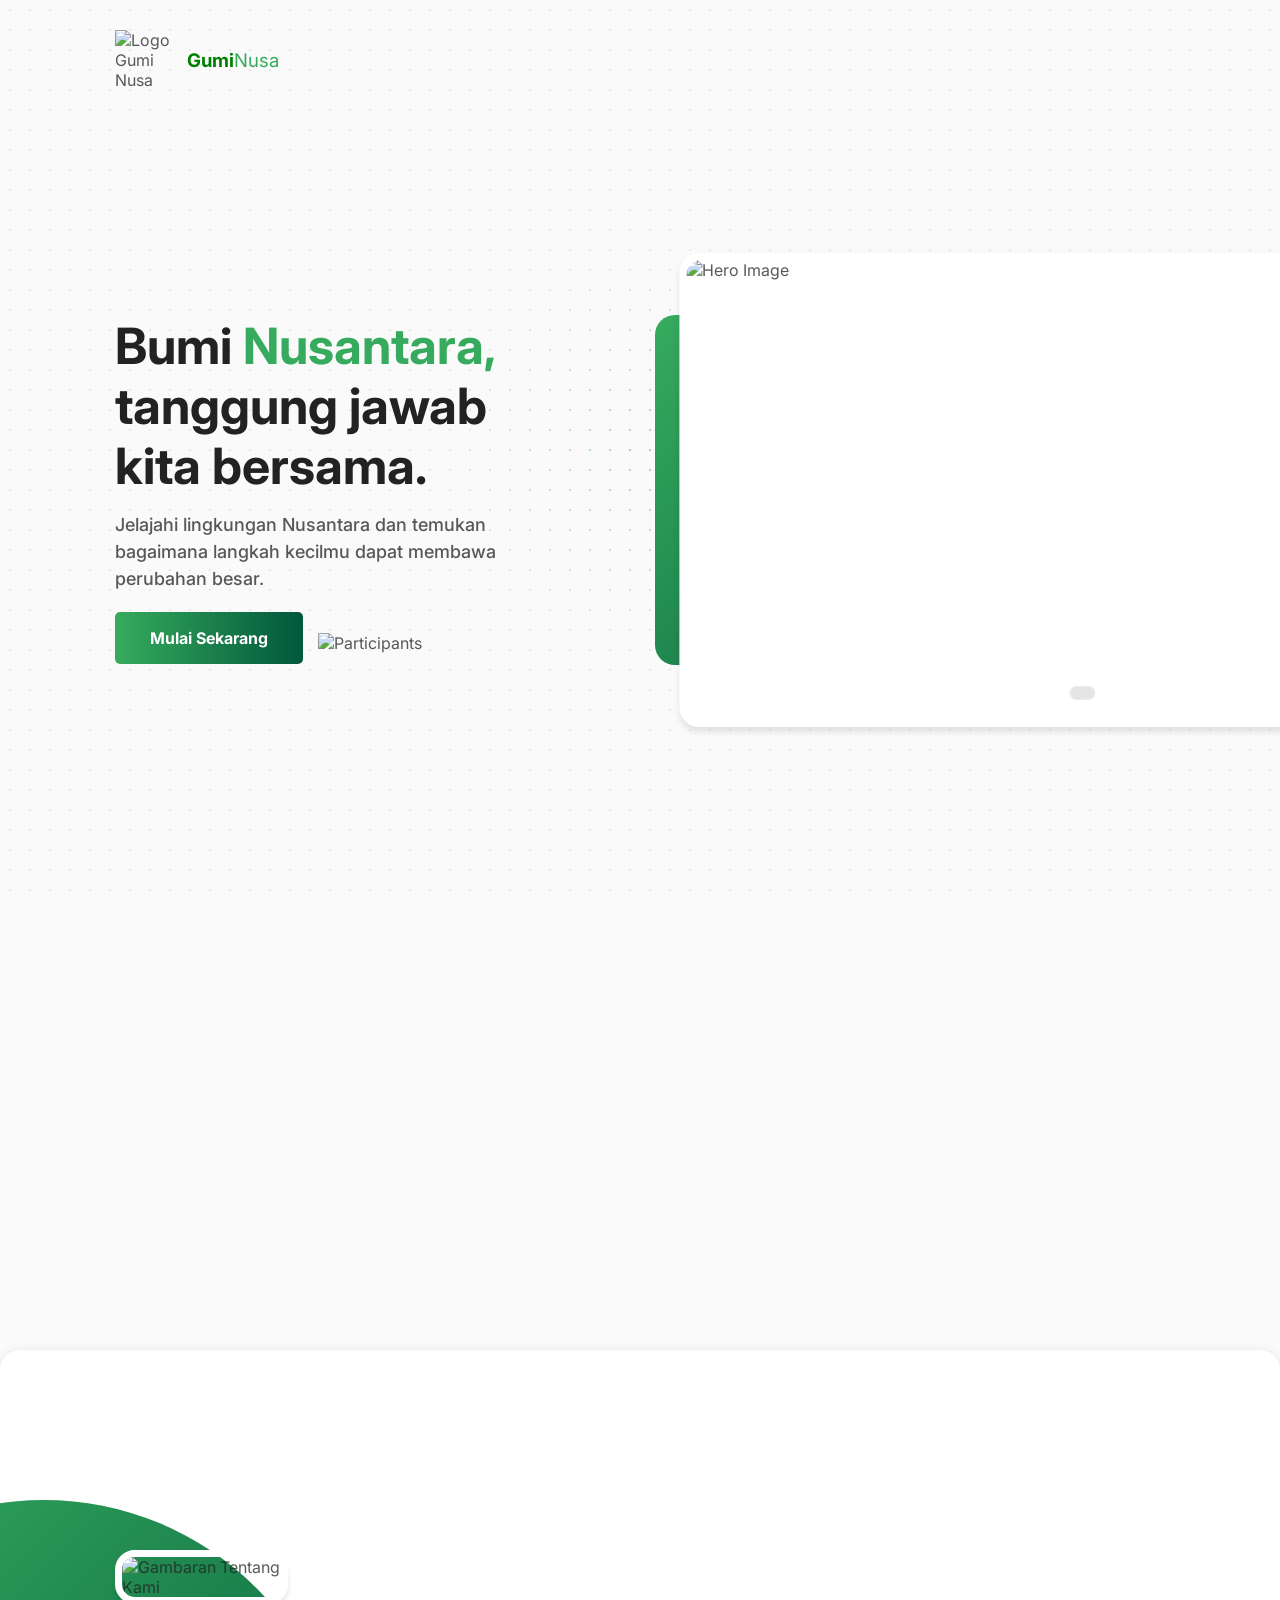
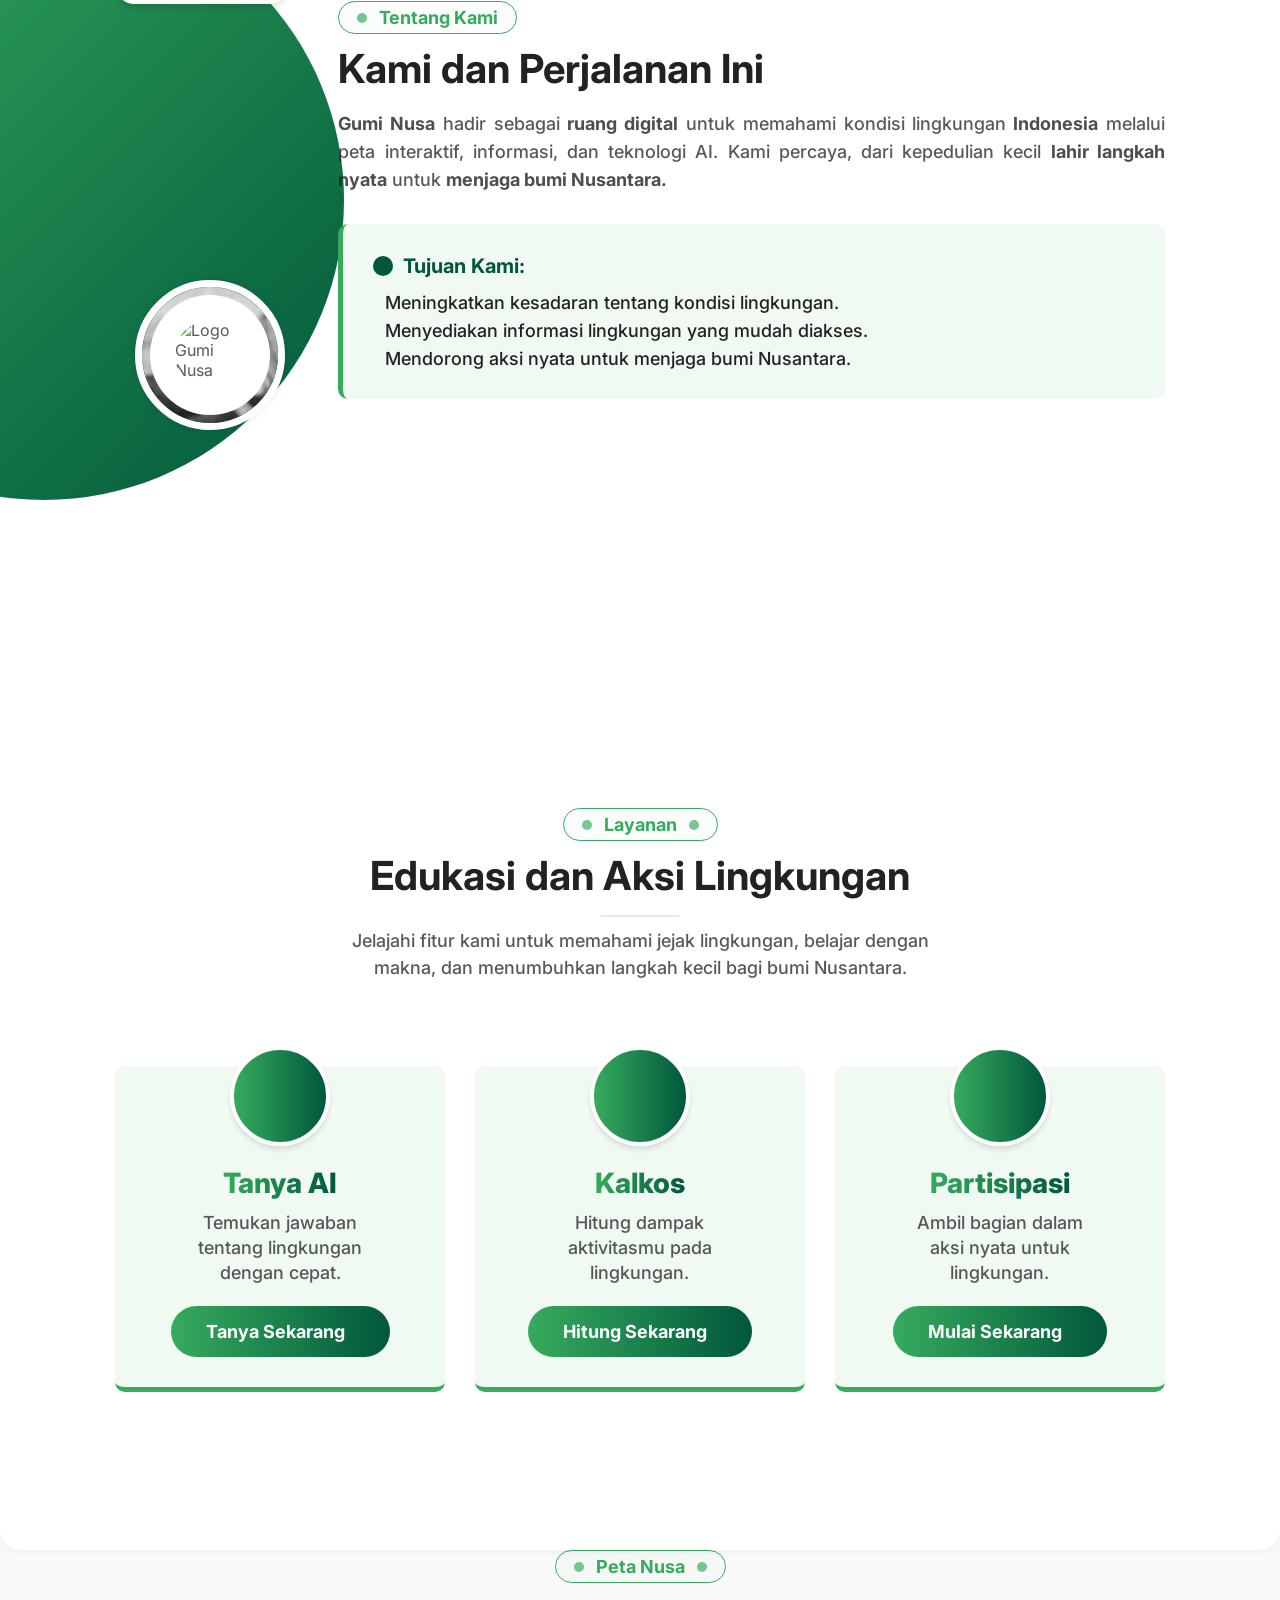
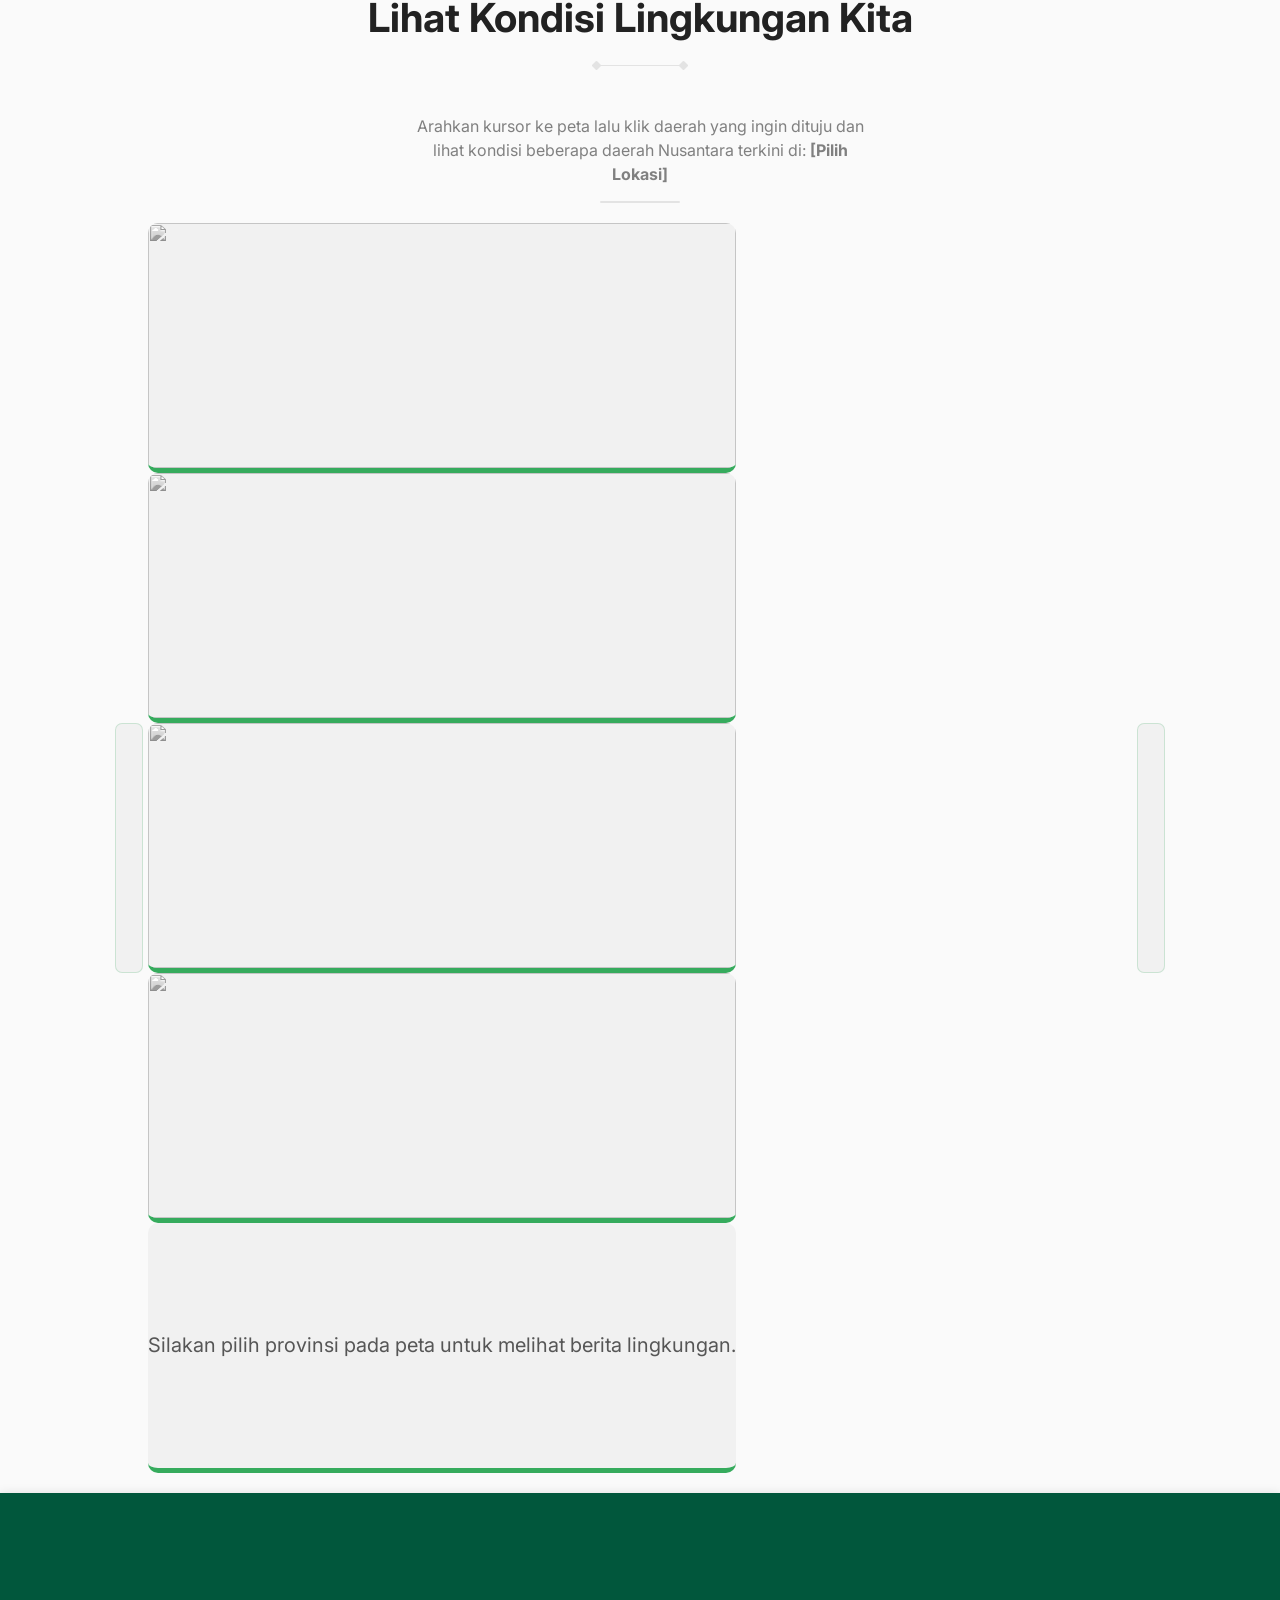
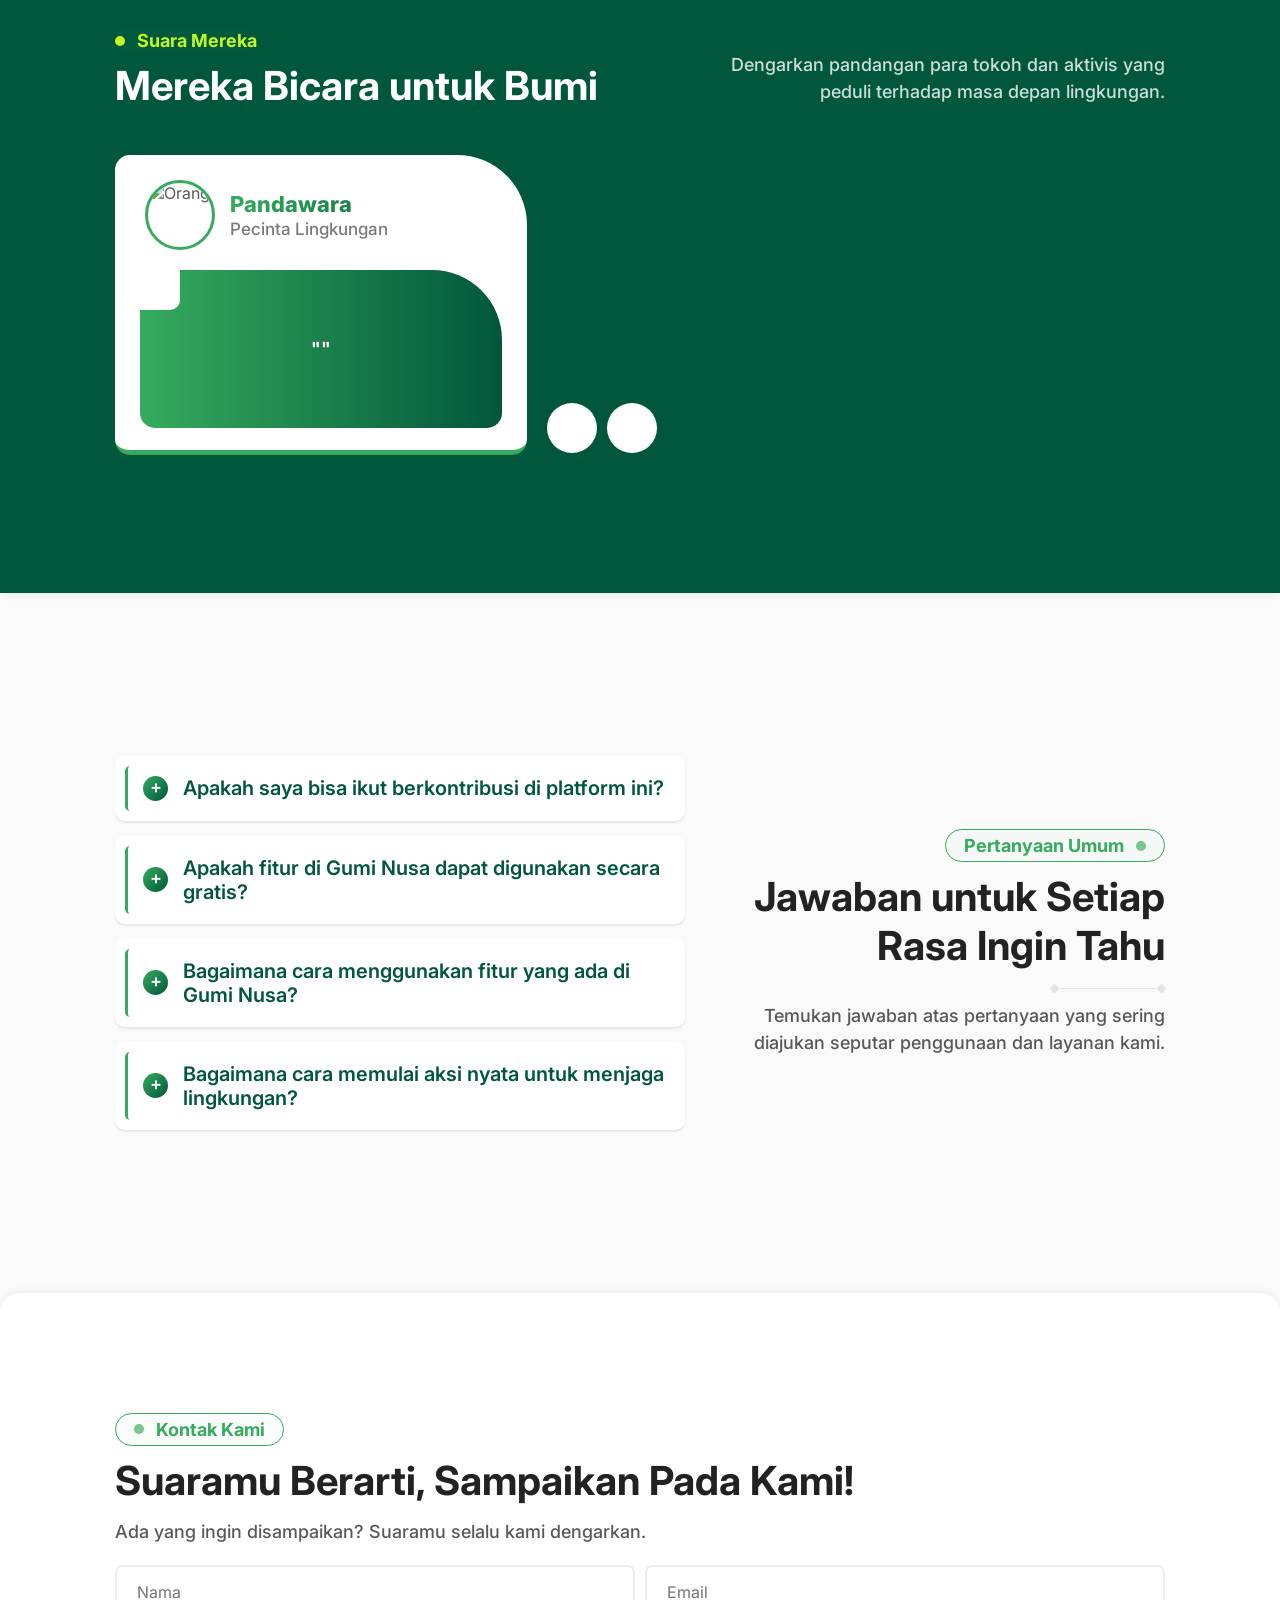
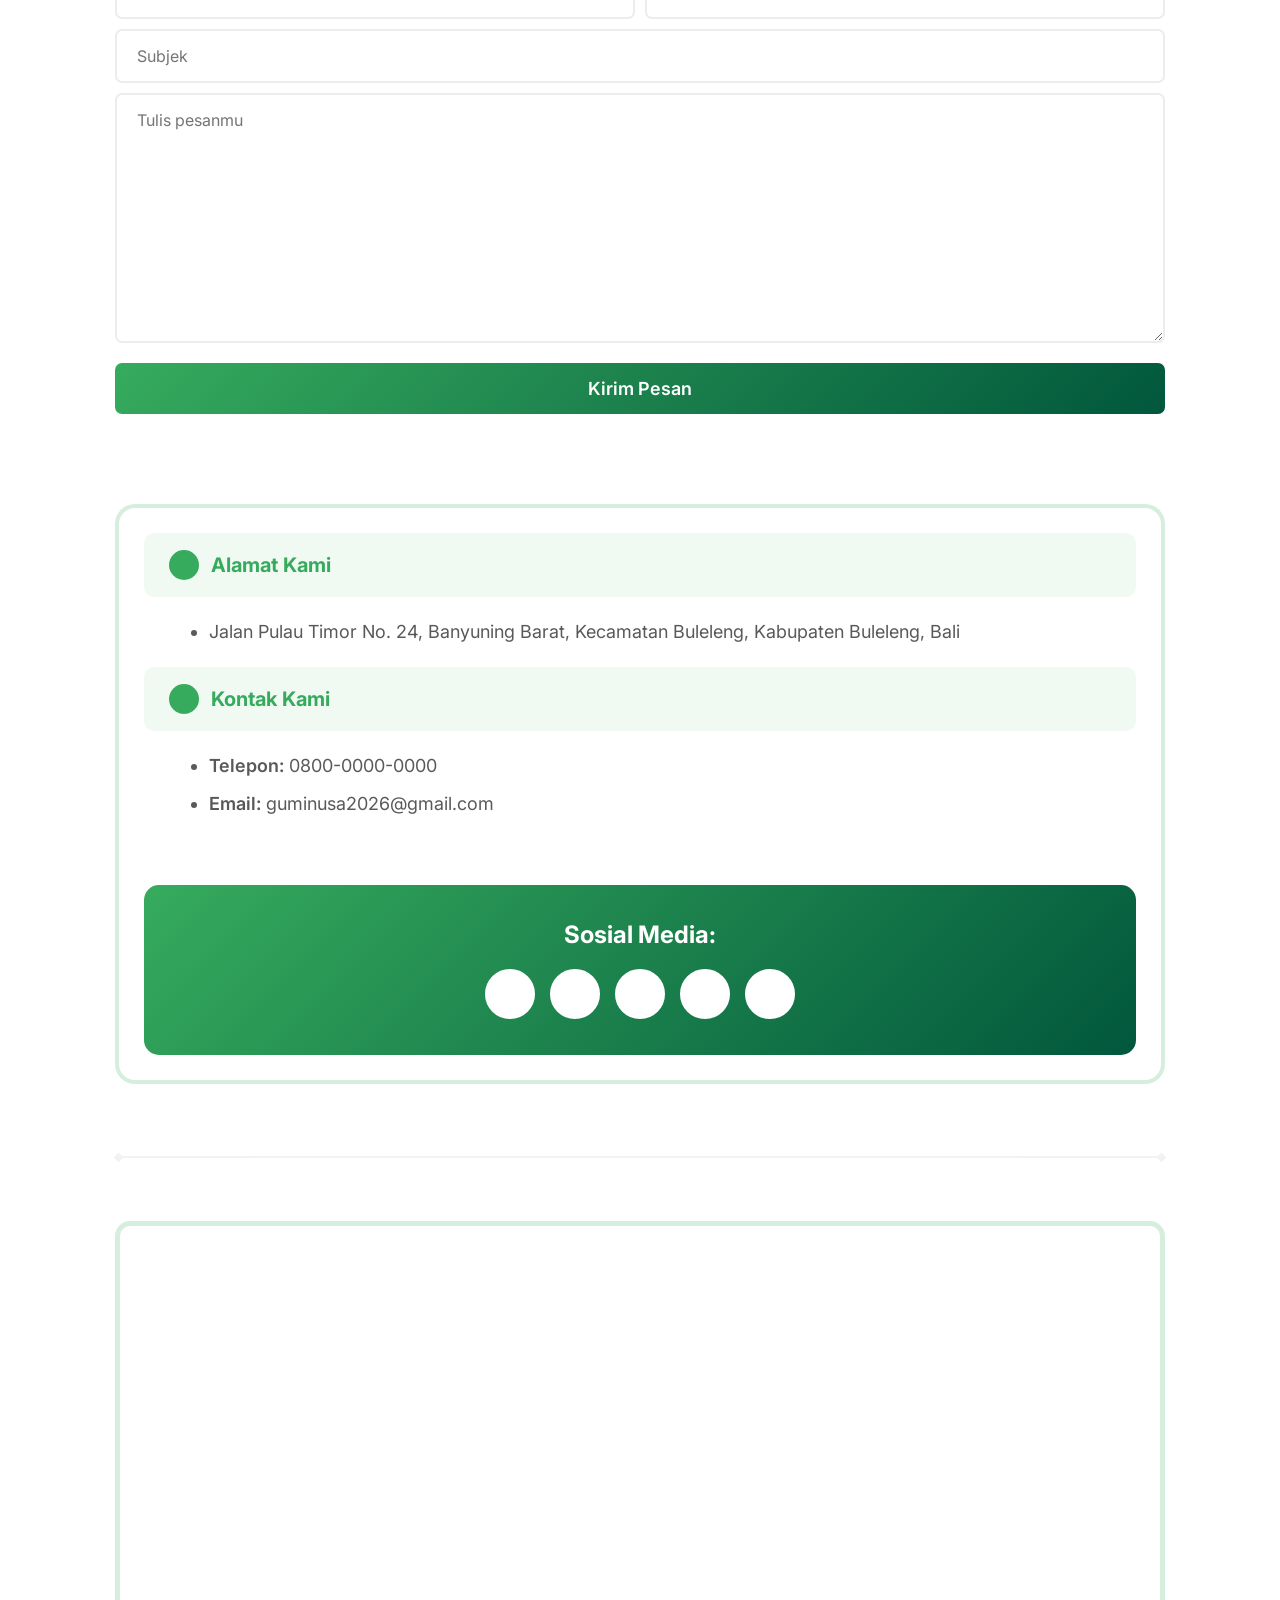
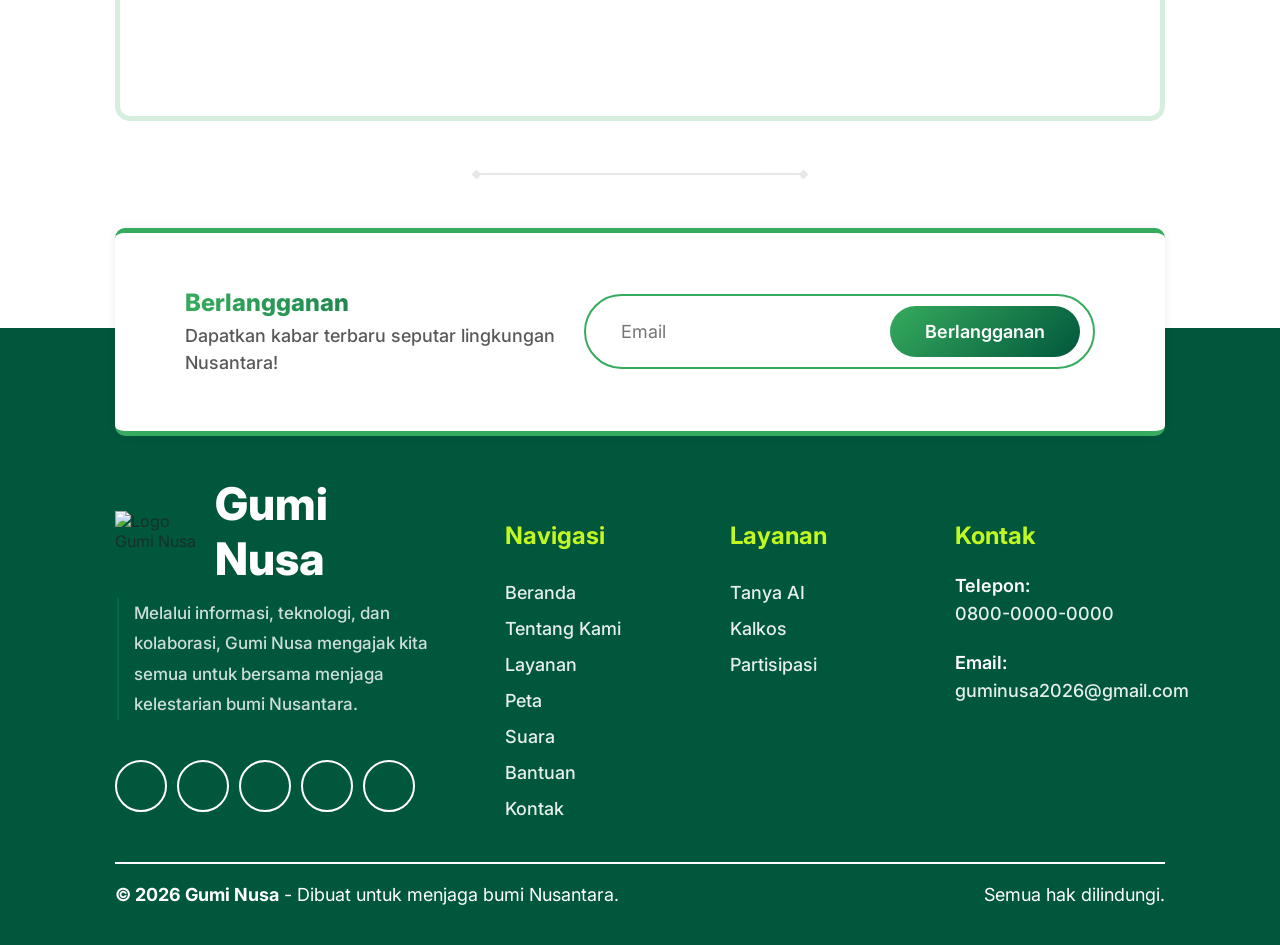
==== commit dac01f7a: "update" ====
--- a/index.html
+++ b/index.html
@@ -13,6 +13,7 @@
     <link rel="stylesheet" href="https://cdn.jsdelivr.net/npm/remixicon/fonts/remixicon.css">
     <link rel="stylesheet" href="https://cdn.jsdelivr.net/npm/swiper@12/swiper-bundle.min.css"/>
     <link rel="stylesheet" href="https://unpkg.com/aos@2.3.1/dist/aos.css"></head>
+    <base href="/gumi-nusa/">
 <body>
     <!-- --- ===== Poltek Indramayu ===== --- -->
     <!-- Team  : Stibal Dev Singaraja         -->
@@ -34,7 +35,7 @@
                         <li><a href="#faq-JG">Bantuan</a></li>
                         <li><a href="#kontak-JG">Kontak</a></li>
                     </ul>
-                    <a href="/pages/actions-pg.html">Mulai Sekarang</a>
+                    <a href="pages/actions-pg.html">Mulai Sekarang</a>
                     <div class="burger-menu">
                         <i class="fa-solid fa-bars"></i>
                     </div>
@@ -62,14 +63,14 @@
                     <h1 class="hero-title">Bumi <span>Nusantara,</span> tanggung jawab kita bersama.</h1>
                     <p class="txt-paraf">Jelajahi lingkungan Nusantara dan temukan bagaimana langkah kecilmu dapat membawa perubahan besar.</p>
                     <div>
-                        <a href="/pages/actions-pg.html">Mulai Sekarang</a>
+                        <a href="pages/actions-pg.html">Mulai Sekarang</a>
                         <img src="images/imgs-assets/participants.png" alt="Participants">
                     </div>
                 </div>
                 <div class="right-content">
                     <div class="right-rect"></div>
                     <section>
-                        <img class="img-slide-hero" src="/images/dummy-img.jpg" alt="Hero Image">
+                        <img class="img-slide-hero" src="images/dummy-img.jpg" alt="Hero Image">
                         <div class="hero-indicator"></div>
                     </section>
                 </div>
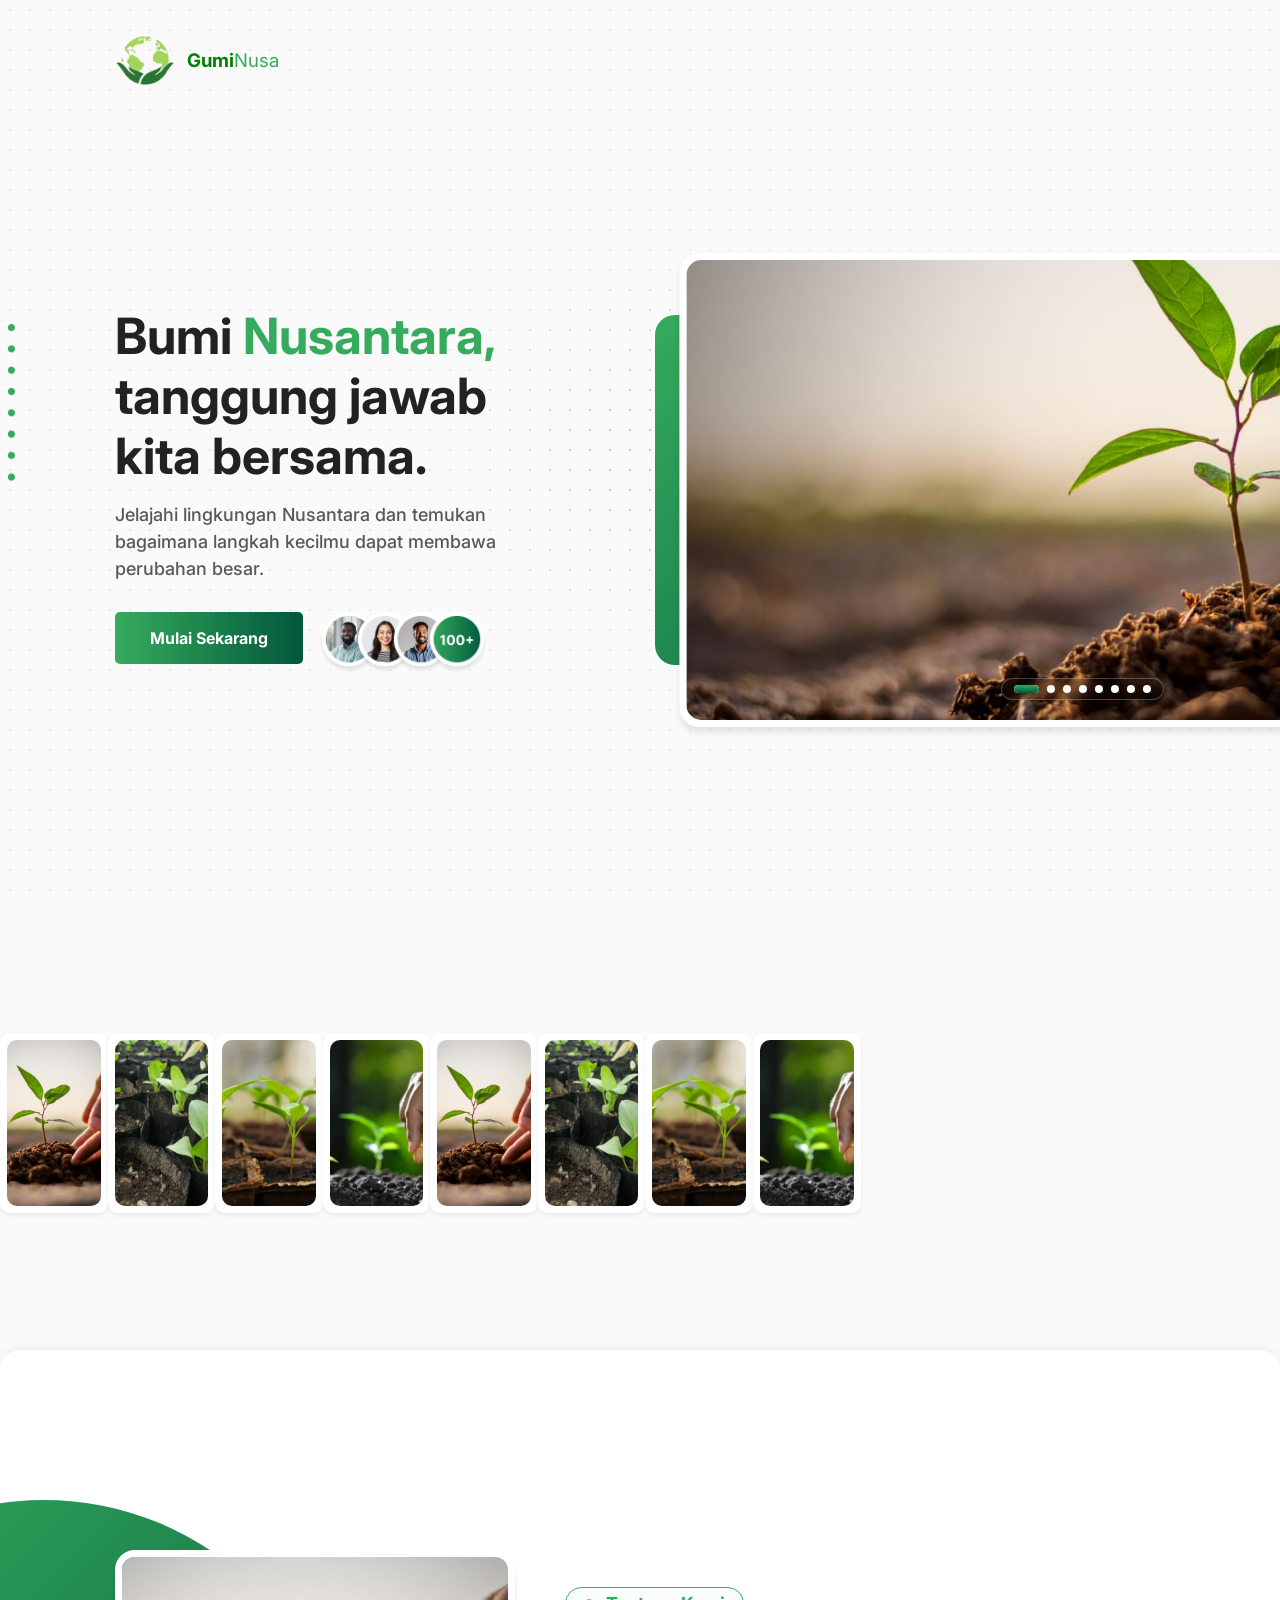
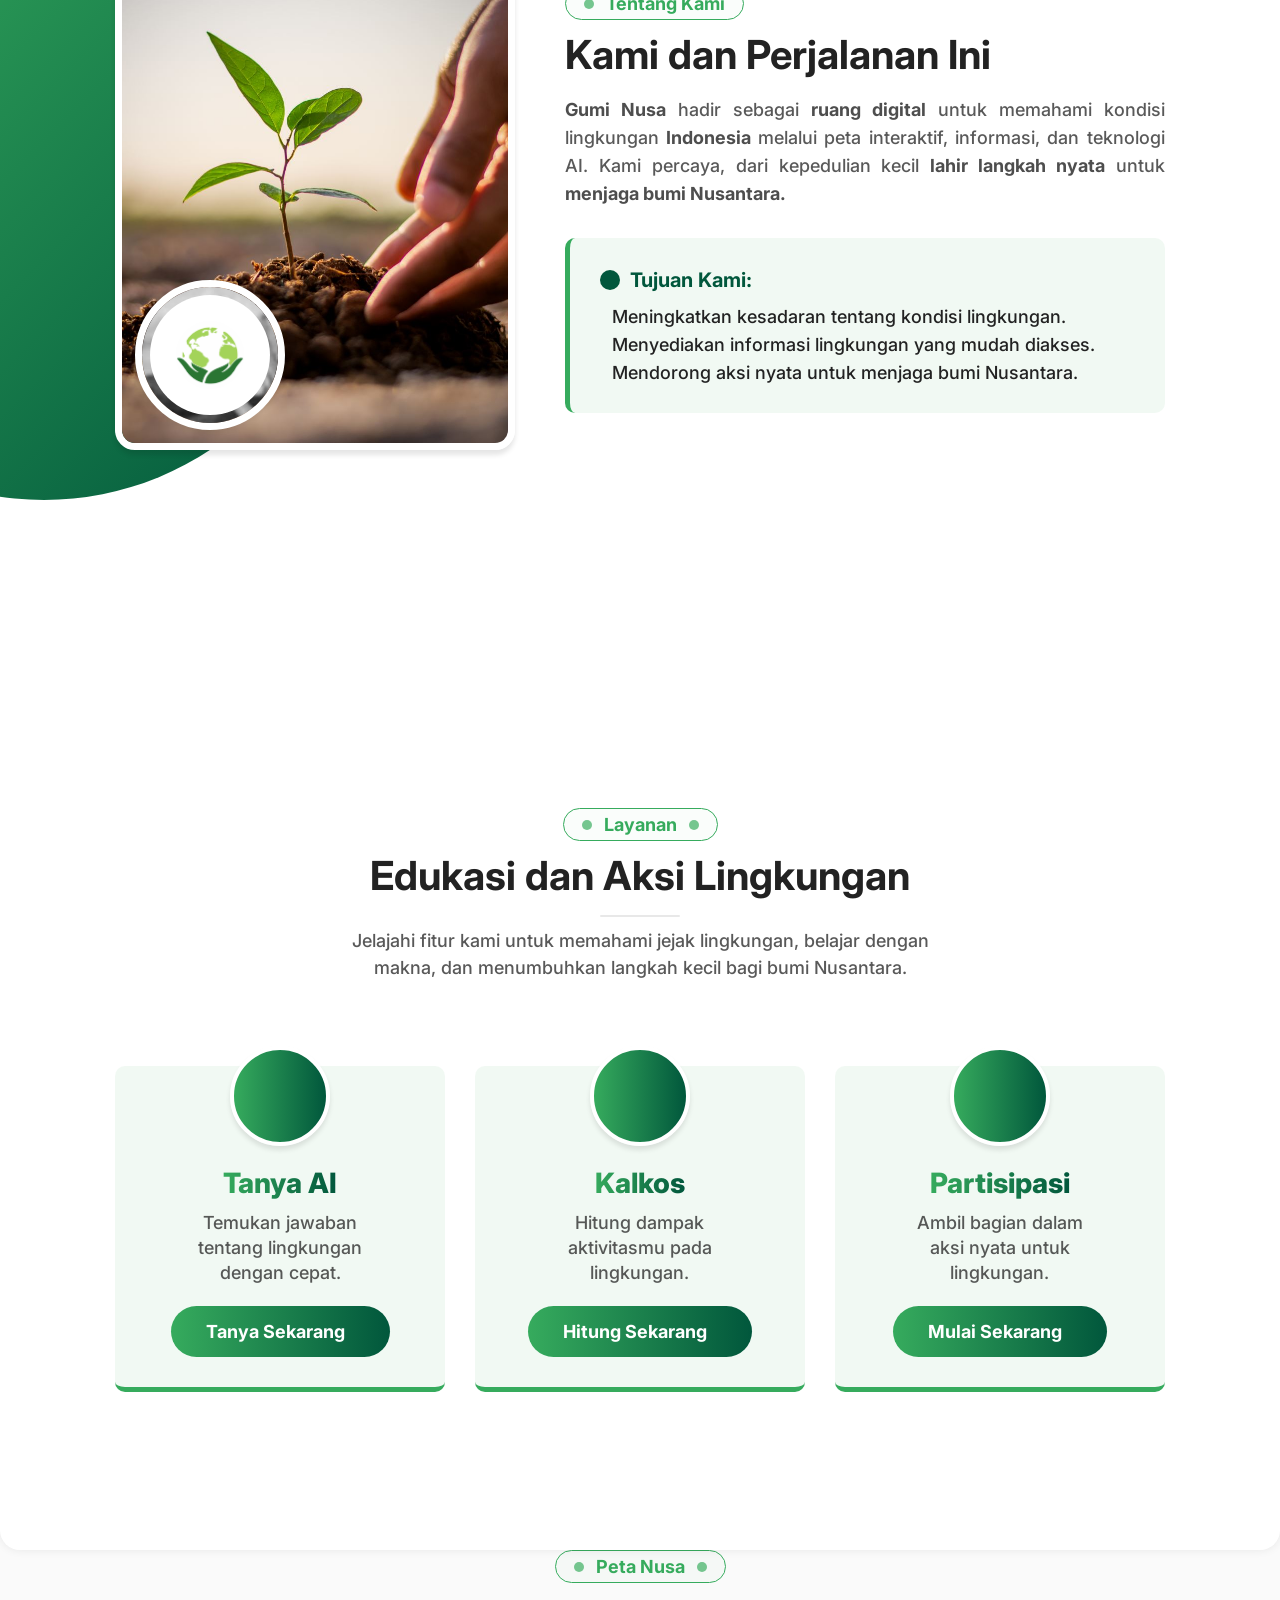
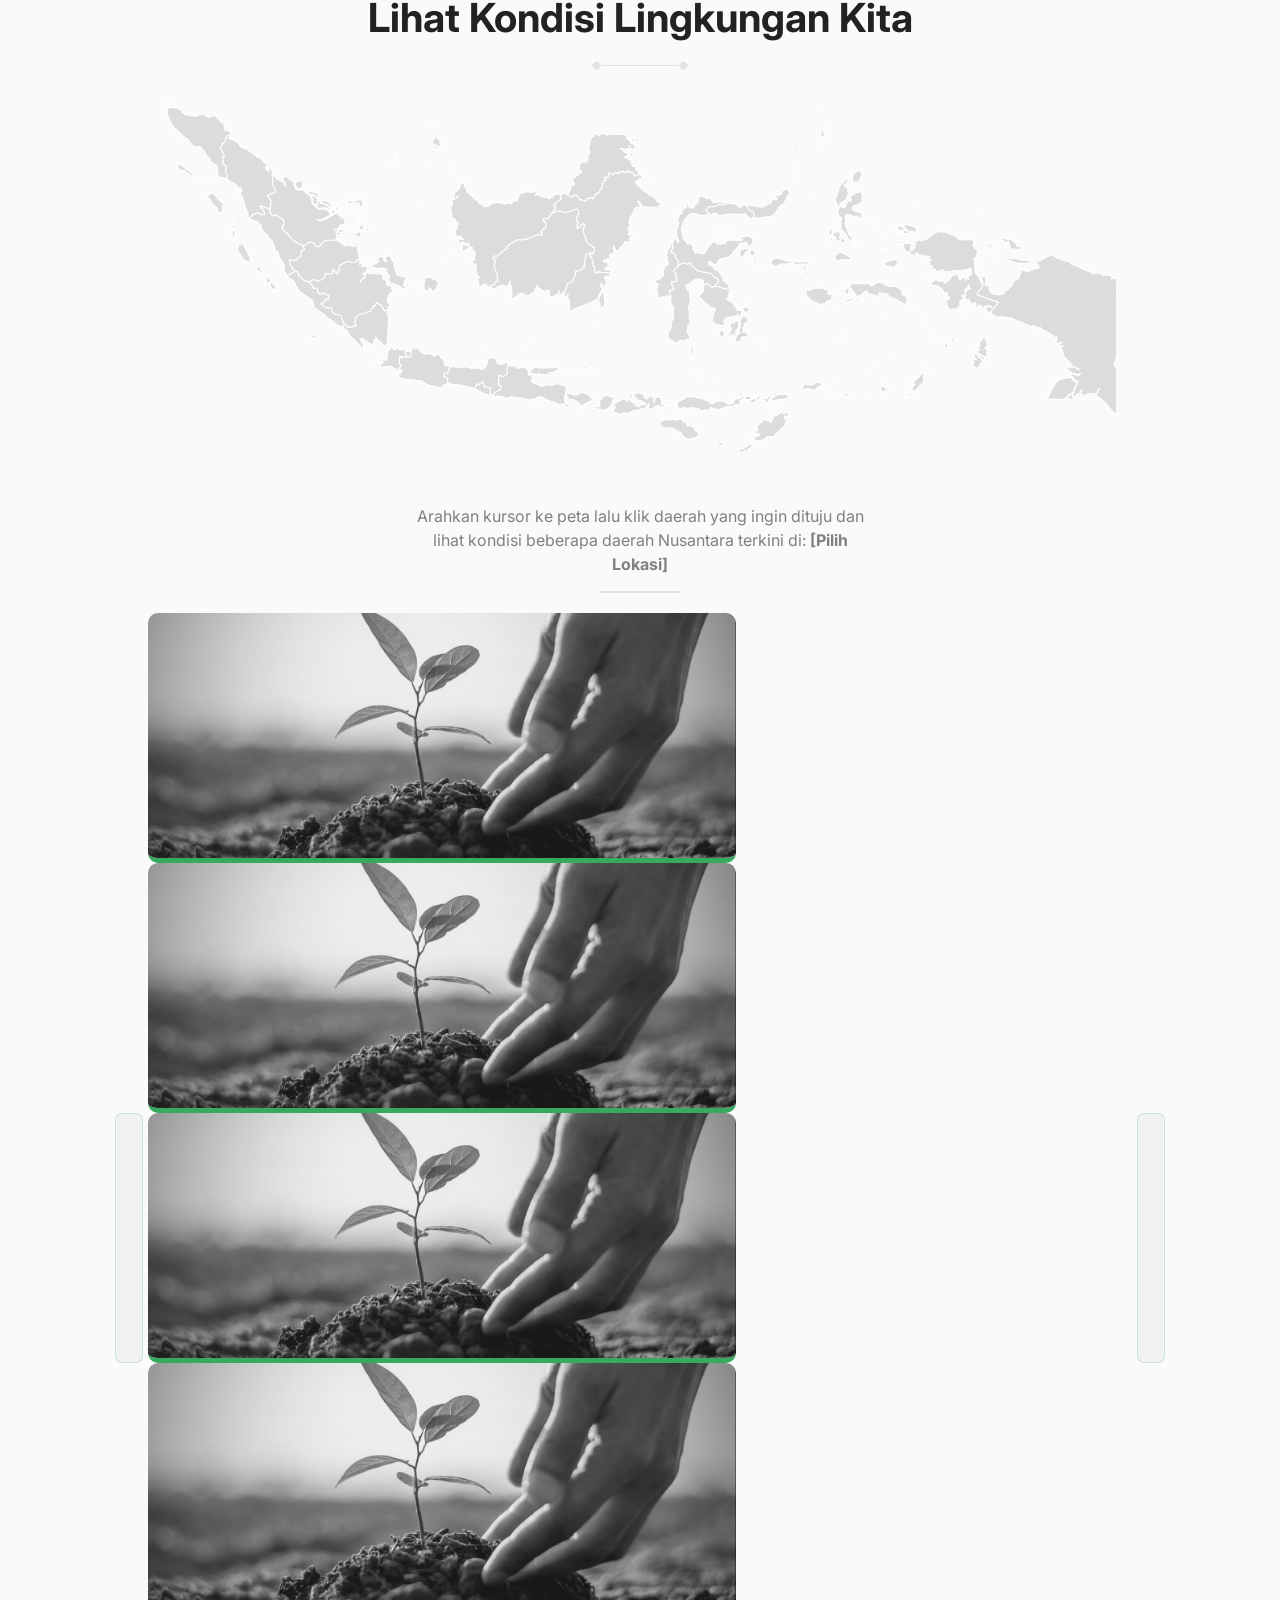
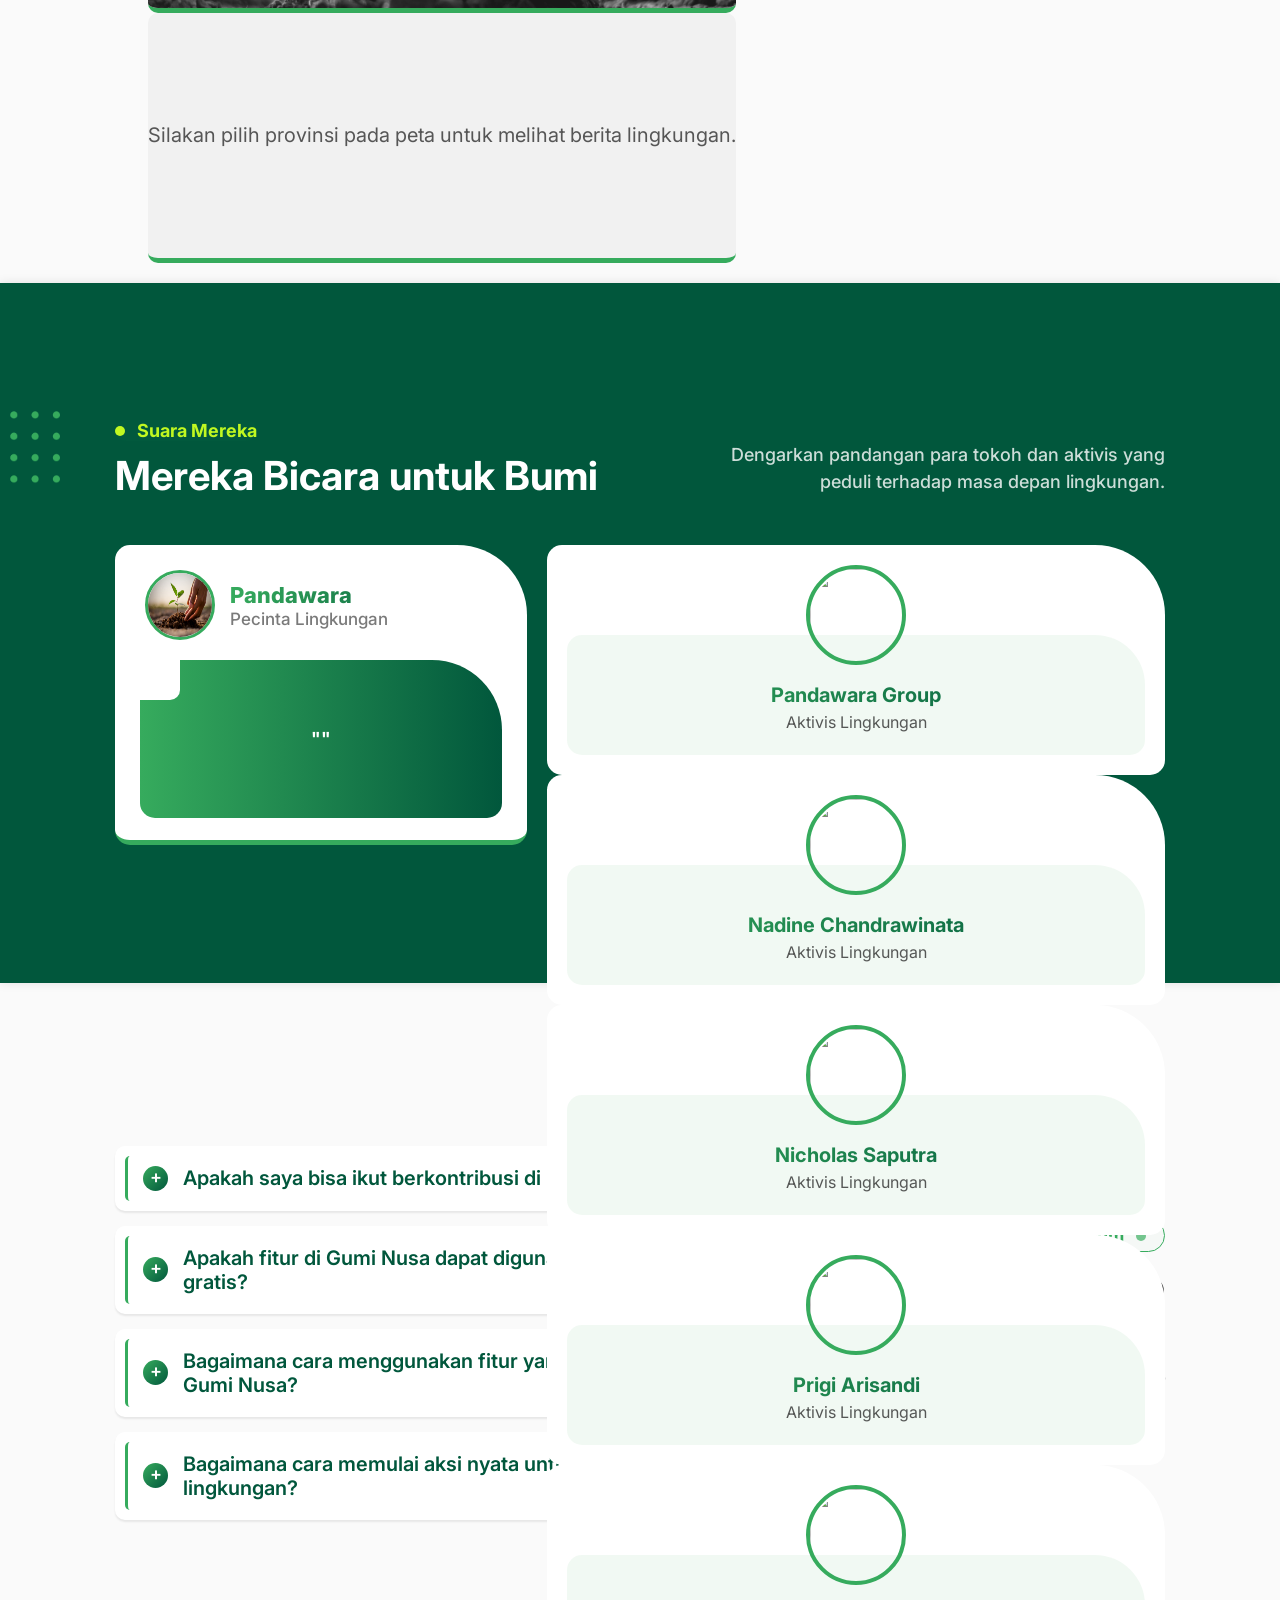
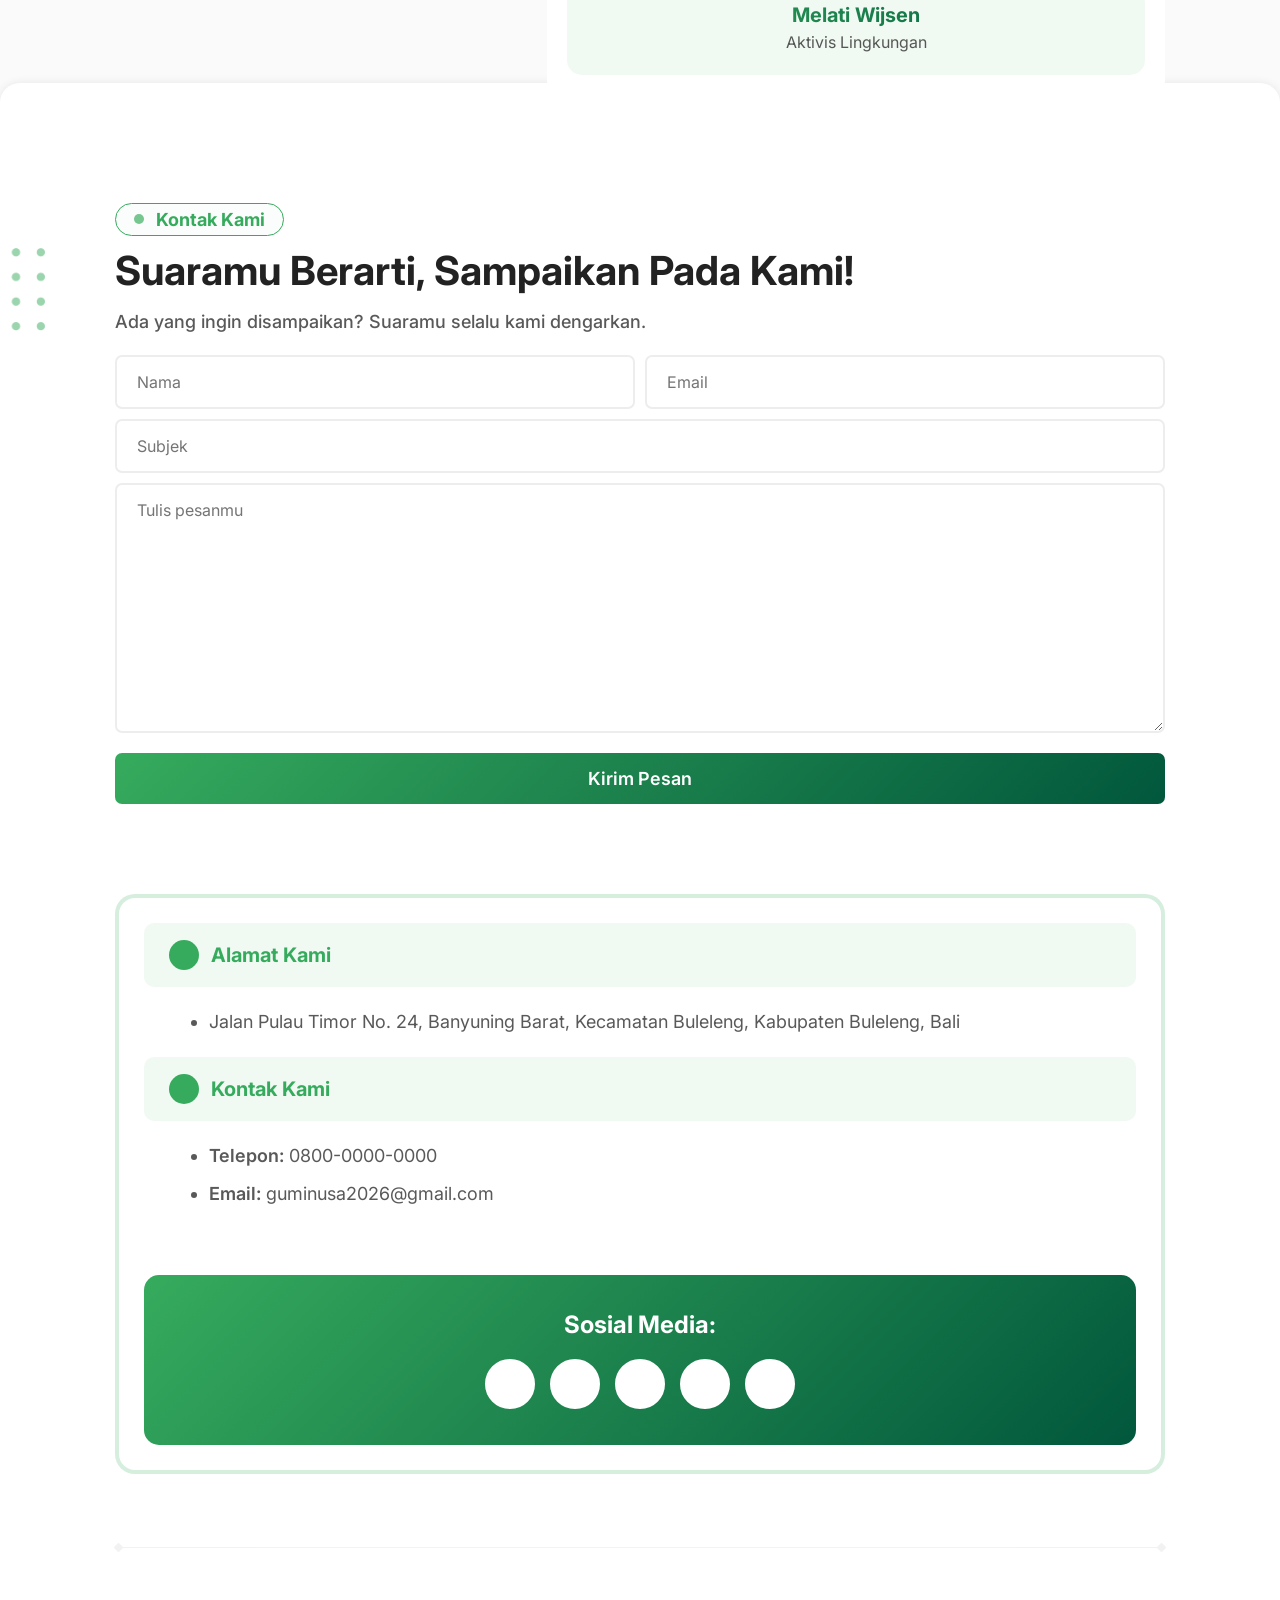
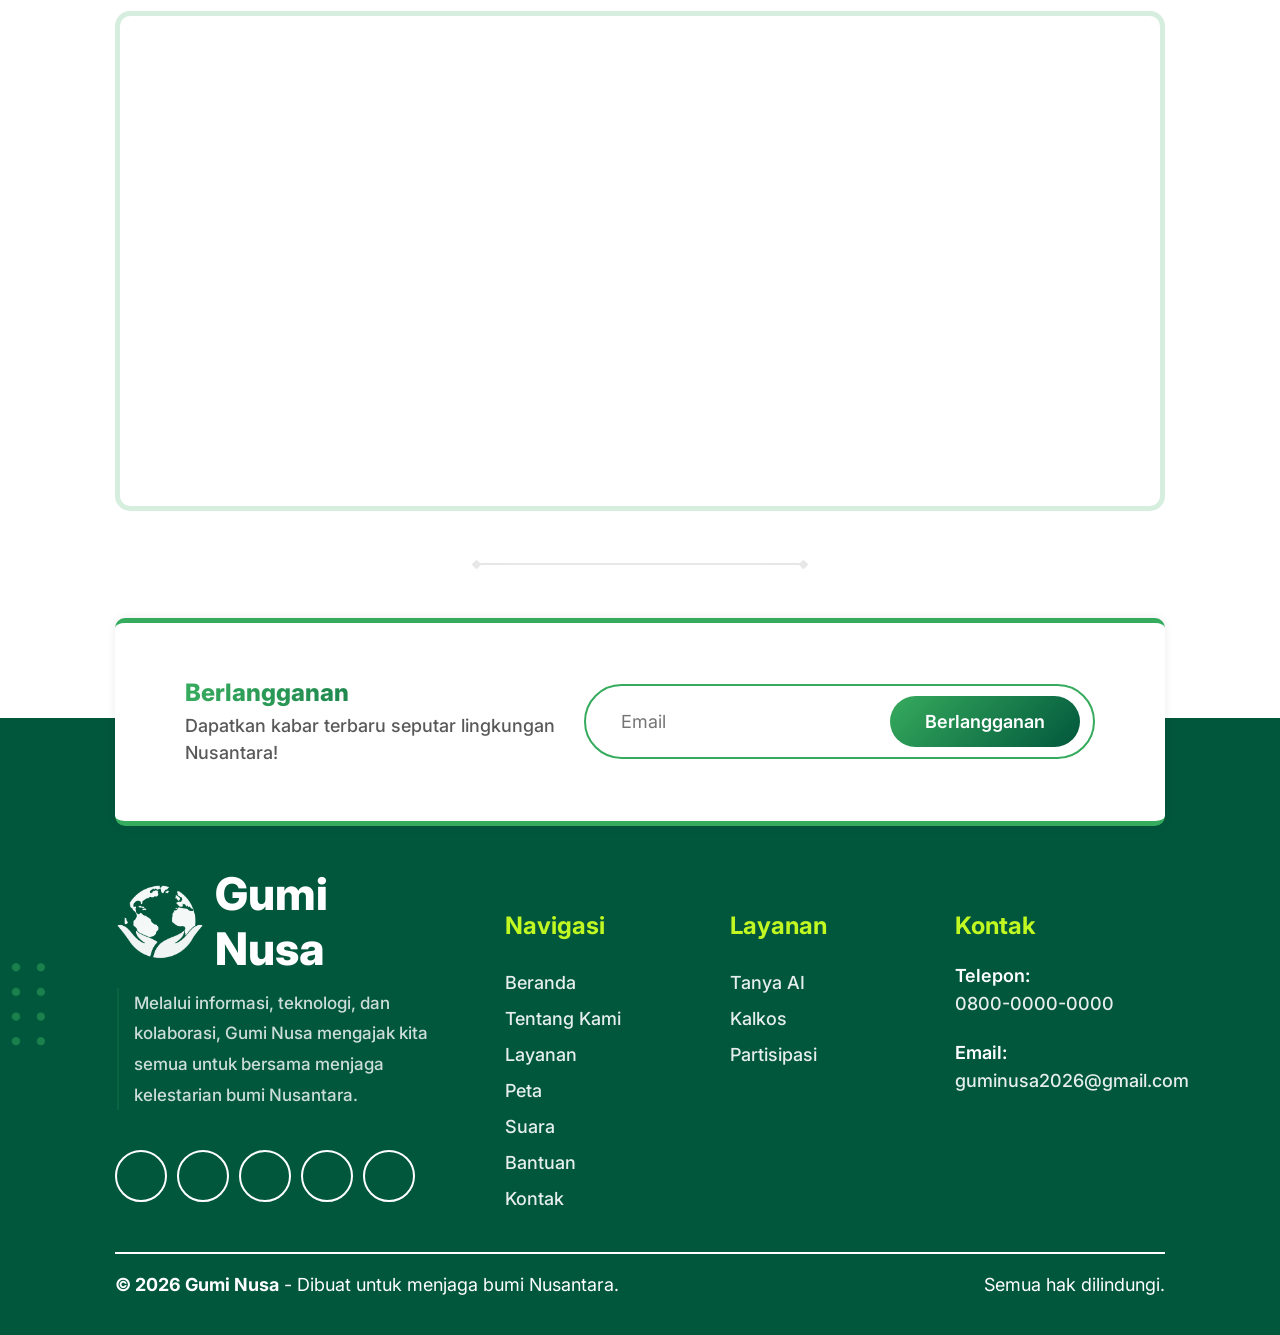
==== commit 7e7e0bc9: "update2" ====
--- a/index.html
+++ b/index.html
@@ -13,7 +13,6 @@
     <link rel="stylesheet" href="https://cdn.jsdelivr.net/npm/remixicon/fonts/remixicon.css">
     <link rel="stylesheet" href="https://cdn.jsdelivr.net/npm/swiper@12/swiper-bundle.min.css"/>
     <link rel="stylesheet" href="https://unpkg.com/aos@2.3.1/dist/aos.css"></head>
-    <base href="/gumi-nusa/">
 <body>
     <!-- --- ===== Poltek Indramayu ===== --- -->
     <!-- Team  : Stibal Dev Singaraja         -->
@@ -131,7 +130,7 @@
                                 </div>
                                 <h3 class="layanan-title">Tanya AI</h3>
                                 <p class="layanan-desc">Temukan jawaban tentang lingkungan dengan cepat.</p>
-                                <a href="/pages/buwana-ai-pg.html" class="layanan-link">Tanya Sekarang <i class="ri-arrow-right-long-line"></i></a>
+                                <a href="pages/buwana-ai-pg.html" class="layanan-link">Tanya Sekarang <i class="ri-arrow-right-long-line"></i></a>
                             </div>
                             <div class="card">
                                 <div class="head-icon">
@@ -147,7 +146,7 @@
                                 </div>
                                 <h3 class="layanan-title">Partisipasi</h3>
                                 <p class="layanan-desc">Ambil bagian dalam aksi nyata untuk lingkungan.</p>
-                                <a href="/pages/actions-pg.html" class="layanan-link">Mulai Sekarang <i class="ri-arrow-right-long-line"></i></a>
+                                <a href="pages/actions-pg.html" class="layanan-link">Mulai Sekarang <i class="ri-arrow-right-long-line"></i></a>
                             </div>
                         </div>
                     </div>
@@ -457,7 +456,7 @@
             <div class="footer-widget">
                 <h2>Navigasi</h2>
                 <ul class="links">
-                    <li><a href="/">Beranda</a></li>
+                    <li><a href="index.html">Beranda</a></li>
                     <li><a href="#tentang-JG">Tentang Kami</a></li>
                     <li><a href="#layanan-JG">Layanan</a></li>
                     <li><a href="#peta-JG">Peta</a></li>
@@ -470,9 +469,9 @@
             <div class="footer-widget">
                 <h2>Layanan</h2>
                 <ul class="links">
-                    <li><a href="/pages/buwana-ai-pg.html">Tanya AI</a></li>
-                    <li><a href="/">Kalkos</a></li>
-                    <li><a href="/">Partisipasi</a></li>
+                    <li><a href="pages/buwana-ai-pg.html">Tanya AI</a></li>
+                    <li><a href="">Kalkos</a></li>
+                    <li><a href="">Partisipasi</a></li>
                 </ul>
             </div>
 
@@ -480,9 +479,9 @@
                 <h2>Kontak</h2>
                 <ul class="links">
                     <h3>Telepon:</h3>
-                    <li><a href="/">0800-0000-0000</a></li>
+                    <li><a href="">0800-0000-0000</a></li>
                     <h3>Email:</h3>
-                    <li><a href="/">guminusa2026@gmail.com</a></li>
+                    <li><a href="">guminusa2026@gmail.com</a></li>
                 </ul>
             </div>
 
